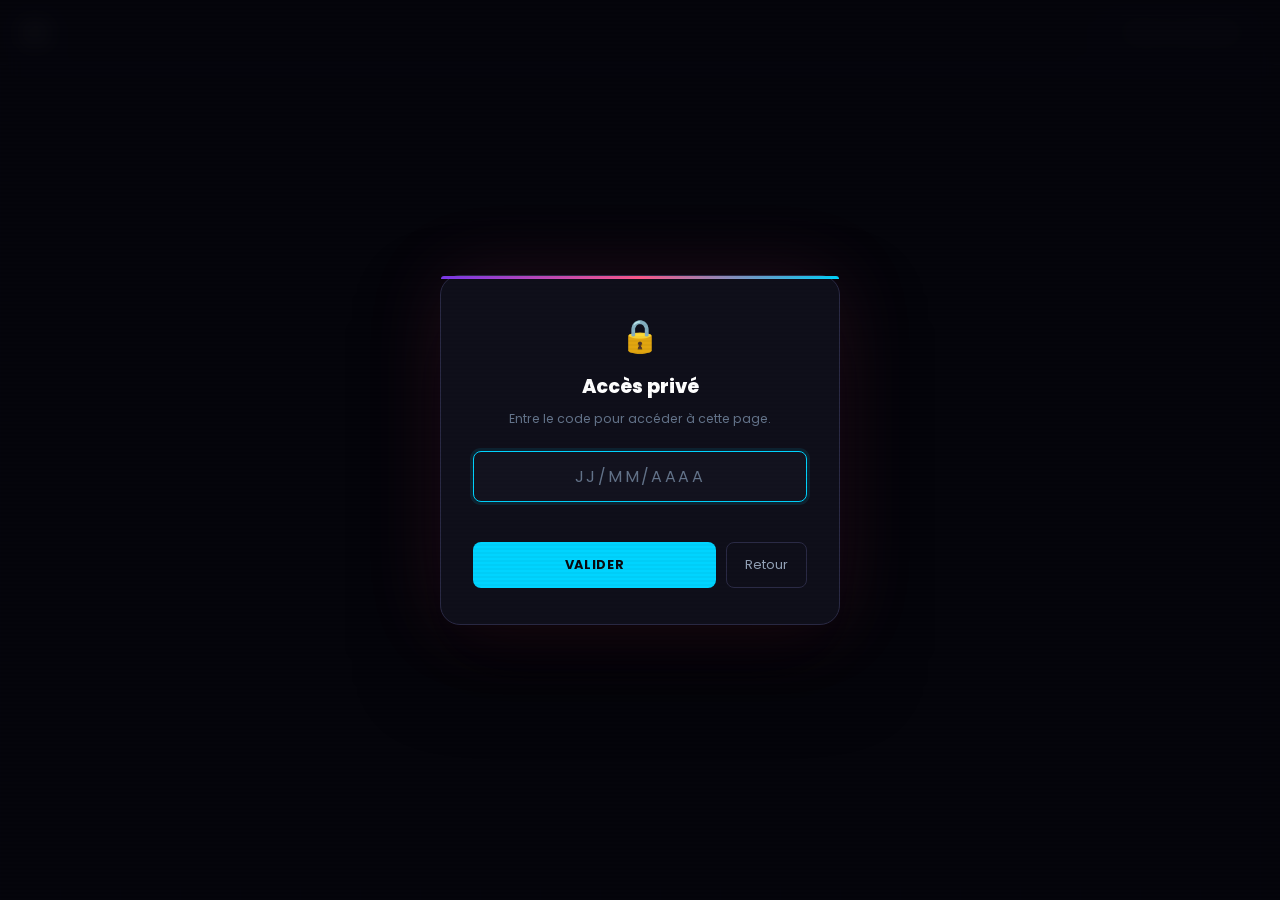
==== deums.html @ a8c6157b "Ajout d'une nouvelles fonctionnalités" ====
<!DOCTYPE html>
<html lang="fr">
<head>
  <meta charset="UTF-8">
  <meta name="viewport" content="width=device-width, initial-scale=1.0">
  <title>Deums – Levan Kaipajyan</title>
  <link rel="preconnect" href="https://fonts.googleapis.com">
  <link rel="preconnect" href="https://fonts.gstatic.com" crossorigin>
  <link href="https://fonts.googleapis.com/css2?family=Poppins:ital,wght@0,400;0,600;0,700;0,800;1,400&display=swap" rel="stylesheet">
  <link rel="stylesheet" href="assets/css/style.css">
  <link rel="stylesheet" href="assets/css/deums.css?v=3">
</head>
<body>

<header>
  <div class="header-inner">
    <a class="logo" href="index.html">LK<span>.</span></a>
    <div class="nav-right">
      <a class="btn-ghost" href="index.html" style="padding:8px 16px;font-size:0.72rem;">← Retour au portfolio</a>
    </div>
  </div>
</header>

<!-- ══ CODE D'ACCÈS ══ -->
<div class="deums-gate open" id="deumsGate">
  <div class="deums-gate-box" id="deumsGateBox">
    <div class="deums-gate-icon">🔒</div>
    <div class="deums-gate-title">Accès privé</div>
    <p class="deums-gate-sub">Entre le code pour accéder à cette page.</p>
    <input type="text" id="deumsCode" class="form-control deums-gate-input" placeholder="JJ/MM/AAAA" inputmode="numeric" autocomplete="off">
    <div class="deums-gate-error" id="deumsGateError"></div>
    <div class="deums-gate-actions">
      <button class="form-submit" onclick="submitDeumsCode()">Valider</button>
      <a class="deums-gate-cancel" href="index.html">Retour</a>
    </div>
  </div>
</div>

<!-- ══ CONTENU (caché tant que le code n'est pas bon) ══ -->
<main id="deumsApp" style="display:none;">
<div class="page active" id="page-deums">
<section>
  <div class="wrapper">
    <div class="section-header">
      <span class="section-num">❤️</span>
      <h2 class="section-title">Мое сокровище</h2>
      <span class="section-num">❤️</span>
      <div class="section-line"></div>
    </div>

    <div id="deumsForm">
      <p class="deums-intro">Coche chaque règle que tu acceptes bb coeur, puis signe à la fin pour accepter le contrat et devenir ma femme.</p>
      <p class="deums-sub"><strong>I. Les principes fondamentaux</strong> — Ces principes sont les bases de notre relation. Ils doivent être respectés par les deux personnes, quelles que soient les circonstances.</p>

      <!-- 1 -->
      <div class="deums-block">
        <div class="deums-block-title">1. La communication avant tout</div>
        <div class="deums-list">
          <label class="deums-rule"><input type="checkbox"><span class="deums-check">✓</span><span>Lors de chaque dispute, prendre le temps de discuter afin de comprendre le problème et de trouver une solution.</span></label>
          <label class="deums-rule"><input type="checkbox"><span class="deums-check">✓</span><span>Ne jamais laisser un problème s'installer ou s'accumuler. Il faut en parler plutôt que de se braquer ou de faire la tête.</span></label>
          <label class="deums-rule"><input type="checkbox"><span class="deums-check">✓</span><span>Essayer de comprendre les attentes et les besoins de l'autre, et faire des efforts pour y répondre en comprenant pourquoi cela est important pour lui.</span></label>
          <label class="deums-rule"><input type="checkbox"><span class="deums-check">✓</span><span>Ne jamais cacher un problème par peur de la réaction de l'autre.</span></label>
        </div>
      </div>

      <!-- 2 -->
      <div class="deums-block">
        <div class="deums-block-title">2. Le respect avant tout</div>
        <div class="deums-list">
          <label class="deums-rule"><input type="checkbox"><span class="deums-check">✓</span><span>Le respect doit rester une priorité, même lors des disputes.</span></label>
          <label class="deums-rule"><input type="checkbox"><span class="deums-check">✓</span><span>Ne jamais chercher à blesser, rabaisser ou humilier l'autre volontairement.</span></label>
          <label class="deums-rule"><input type="checkbox"><span class="deums-check">✓</span><span>Ne jamais minimiser les sentiments de son partenaire.</span></label>
          <label class="deums-rule"><input type="checkbox"><span class="deums-check">✓</span><span>Ne jamais se moquer de ses peurs, de ses insécurités.</span></label>
          <label class="deums-rule"><input type="checkbox"><span class="deums-check">✓</span><span>Ne jamais chercher volontairement à énerver l'autre.</span></label>
        </div>
      </div>

      <!-- 3 -->
      <div class="deums-block">
        <div class="deums-block-title">3. La fidélité et la confiance</div>
        <div class="deums-list">
          <label class="deums-rule"><input type="checkbox"><span class="deums-check">✓</span><span>La fidélité est la règle numéro un. Elle est indispensable et ne devrait même pas avoir besoin d'être rappelée.</span></label>
          <label class="deums-rule"><input type="checkbox"><span class="deums-check">✓</span><span>Aucune ambiguïté avec une personne extérieure au couple.</span></label>
          <label class="deums-rule"><input type="checkbox"><span class="deums-check">✓</span><span>Ne jamais laisser quelqu'un manquer de respect à son couple ou dénigrer son partenaire.</span></label>
          <label class="deums-rule"><input type="checkbox"><span class="deums-check">✓</span><span>Le mensonge est strictement interdit, même lorsqu'il concerne de petites choses. La confiance ne doit jamais être mise en jeu.</span></label>
          <label class="deums-rule"><input type="checkbox"><span class="deums-check">✓</span><span>Ne jamais cacher volontairement des choses importantes à l'autre.</span></label>
        </div>
      </div>

      <!-- 4 -->
      <div class="deums-block">
        <div class="deums-block-title">4. La solidarité du couple</div>
        <div class="deums-list">
          <label class="deums-rule"><input type="checkbox"><span class="deums-check">✓</span><span>Ne jamais dénigrer son partenaire devant les autres.</span></label>
          <label class="deums-rule"><input type="checkbox"><span class="deums-check">✓</span><span>Toujours parler positivement de l'autre auprès des personnes extérieures au couple.</span></label>
          <label class="deums-rule"><input type="checkbox"><span class="deums-check">✓</span><span>Ne jamais laisser les personnes extérieures s'immiscer dans nos disputes ou chercher à nous séparer.</span></label>
          <label class="deums-rule"><input type="checkbox"><span class="deums-check">✓</span><span>Nos problèmes de couple doivent rester privés.</span></label>
          <label class="deums-rule"><input type="checkbox"><span class="deums-check">✓</span><span>Ne jamais chercher à faire passer l'autre pour le méchant ou le responsable de tous les problèmes.</span></label>
          <label class="deums-rule"><input type="checkbox"><span class="deums-check">✓</span><span>Se soutenir mutuellement devant les gens, même lorsque nous ne sommes pas d'accord, devant les gens nous devons être d'accord sur tout.</span></label>
        </div>
      </div>

      <!-- 5 -->
      <div class="deums-block">
        <div class="deums-block-title">5. La remise en question</div>
        <div class="deums-list">
          <label class="deums-rule"><input type="checkbox"><span class="deums-check">✓</span><span>Chacun doit être capable de reconnaître ses torts et de s'excuser et être tout mignon lorsqu'il a fait une erreur.</span></label>
          <label class="deums-rule"><input type="checkbox"><span class="deums-check">✓</span><span>Ne jamais retourner une situation pour faire porter toute la responsabilité à l'autre.</span></label>
          <label class="deums-rule"><input type="checkbox"><span class="deums-check">✓</span><span>Ne pas chercher à gagner une dispute, mais à résoudre le problème.</span></label>
          <label class="deums-rule"><input type="checkbox"><span class="deums-check">✓</span><span>Faire tous les deux des efforts pour arranger les choses et retrouver une bonne entente.</span></label>
          <label class="deums-rule"><input type="checkbox"><span class="deums-check">✓</span><span>Ne jamais menacer de quitter l'autre sous le coup de la colère.</span></label>
          <label class="deums-rule"><input type="checkbox"><span class="deums-check">✓</span><span>Ne jamais laisser une dispute se terminer dans l'indifférence : toujours prendre le temps de faire la paix avant de dormir.</span></label>
        </div>
      </div>

      <!-- 6 -->
      <div class="deums-block">
        <div class="deums-block-title">6. La transparence</div>
        <div class="deums-list">
          <label class="deums-rule"><input type="checkbox"><span class="deums-check">✓</span><span>Si l'un souhaite connaître certains éléments du passé de l'autre, prendre le temps de lui raconter les choses honnêtement et avec les détails nécessaires pour le rassurer, dans le respect des limites de chacun.</span></label>
          <label class="deums-rule"><input type="checkbox"><span class="deums-check">✓</span><span>Ne jamais cacher un élément important qui pourrait avoir des conséquences sur notre relation.</span></label>
        </div>
      </div>

      <!-- 7 -->
      <div class="deums-block">
        <div class="deums-block-title">7. Le quotidien et les habitudes</div>
        <div class="deums-list">
          <label class="deums-rule"><input type="checkbox"><span class="deums-check">✓</span><span>Les tenues vestimentaires doivent respecter les limites et les attentes définies ensemble.</span></label>
          <label class="deums-rule"><input type="checkbox"><span class="deums-check">✓</span><span>Les sorties doivent être discutées et organisées dans le respect de chacun.</span></label>
          <label class="deums-rule"><input type="checkbox"><span class="deums-check">✓</span><span>Prévenir ou consulter l'autre avant de prendre certaines décisions susceptibles de l'énerver, de l'inquiéter ou de l'intéresser.</span></label>
          <label class="deums-rule"><input type="checkbox"><span class="deums-check">✓</span><span>Partager des photos et des vidéos des moments importants de sa journée pour garder une certaine proximité.</span></label>
          <label class="deums-rule"><input type="checkbox"><span class="deums-check">✓</span><span>La préparation des repas doit faire partie des responsabilités du quotidien ( priorité +++).</span></label>
          <label class="deums-rule"><input type="checkbox"><span class="deums-check">✓</span><span>Apprendre à cuisiner et faire l'effort de préparer de bons petits plats.</span></label>
        </div>
      </div>

      <!-- 8 -->
      <div class="deums-block">
        <div class="deums-block-title">8. La vie intime</div>
        <div class="deums-list">
          <label class="deums-rule"><input type="checkbox"><span class="deums-check">✓</span><span>Faire des efforts mutuels concernant notre vie sexuelle afin de l'améliorer.</span></label>
          <label class="deums-rule"><input type="checkbox"><span class="deums-check">✓</span><span>Être à l'écoute des envies, des besoins et des attentes de chacun.</span></label>
          <label class="deums-rule"><input type="checkbox"><span class="deums-check">✓</span><span>Ne jamais considérer les besoins de l'autre comme acquis ou secondaires.</span></label>
        </div>
      </div>

      <!-- 9 -->
      <div class="deums-block">
        <div class="deums-block-title">9. Les projets et la prise d'initiative</div>
        <div class="deums-list">
          <label class="deums-rule"><input type="checkbox"><span class="deums-check">✓</span><span>Faire davantage de choix et prendre plus d'initiatives dans la vie quotidienne.</span></label>
          <label class="deums-rule"><input type="checkbox"><span class="deums-check">✓</span><span>Se bouger davantage concernant les projets communs et personnels.</span></label>
          <label class="deums-rule"><input type="checkbox"><span class="deums-check">✓</span><span>Prendre des décisions concrètes, notamment pour l'aménagement du logement, l'achat de meubles et l'organisation de notre vie.</span></label>
          <label class="deums-rule"><input type="checkbox"><span class="deums-check">✓</span><span>Ne pas toujours attendre que l'autre prenne les décisions ou fasse les démarches.</span></label>
          <label class="deums-rule"><input type="checkbox"><span class="deums-check">✓</span><span>Montrer davantage d'implication dans la construction de notre avenir à deux.</span></label>
        </div>
      </div>

      <div class="deums-block">
        <div class="deums-block-title">Signature</div>
        <p class="deums-progress">Règles acceptées : <strong id="deumsCount">0 / 0</strong></p>
        <div class="deums-sign-label">Signe ici laaaa</div>
        <div class="deums-canvas-wrap">
          <canvas id="deumsCanvas"></canvas>
          <div class="deums-canvas-hint" id="deumsHint">✍️ Signe avant que je t'encule</div>
        </div>
        <div class="deums-sign-actions">
          <button class="form-submit" id="deumsSignBtn" onclick="signDeums()" disabled>Signer le contrat →</button>
          <button class="deums-clear deums-all" onclick="checkAllDeums()">✓ Tout cocher</button>
          <button class="deums-clear" onclick="clearDeumsSignature()">Effacer</button>
          <span class="deums-sign-status" id="deumsSignStatus"></span>
        </div>
      </div>
    </div>

    <div class="deums-success" id="deumsSuccess">
      <div class="deums-success-icon">💍</div>
      <p class="deums-success-text">Félicitations <span>Maud Caignard</span> vous avez accepté les conditions de couple de <span>Levan Kaipajyan</span> vous pouvez à présent être le сокровище de sa vie</p>
      <div class="deums-success-sign"><img id="deumsSuccessImg" alt="Signature"></div>
      <div class="deums-success-date" id="deumsSuccessDate"></div>
    </div>
  </div>
</section>
</div>
</main>
<script src="assets/jss/deums.js?v=3"></script>
</body>
</html>
---- assets/css/style.css ----
:root {
  --bg: #0a0a0f;
  --bg-card: #0f0f1a;
  --bg-card2: #13131f;
  --border: #1e1e30;
  --border-bright: #2a2a45;
  --accent: #00d4ff;
  --accent2: #7c3aed;
  --accent3: #10b981;
  --text: #e2e8f0;
  --text-dim: #64748b;
  --text-mid: #94a3b8;
  --white: #ffffff;
  --font-display: 'Poppins', sans-serif;
  --font-mono: 'Poppins', sans-serif;
  --transition: 0.25s cubic-bezier(0.4,0,0.2,1);
  --glow: 0 0 30px rgba(0,212,255,0.15);
  --glow-strong: 0 0 60px rgba(0,212,255,0.25);
}

*, *::before, *::after {
  margin: 0;
  padding: 0;
  box-sizing: border-box;
}

html {
  scroll-behavior: smooth;
}

body {
  background: var(--bg);
  color: var(--text);
  font-family: var(--font-mono);
  min-height: 100vh;
  overflow-x: hidden;
}

body::before {
  content: '';
  position: fixed;
  inset: 0;
  background: repeating-linear-gradient(0deg, transparent, transparent 2px, rgba(0,0,0,0.03) 2px, rgba(0,0,0,0.03) 4px);
  pointer-events: none;
  z-index: 9999;
}

body::after {
  content: '';
  position: fixed;
  inset: 0;
  background-image: linear-gradient(rgba(0,212,255,0.03) 1px, transparent 1px), linear-gradient(90deg, rgba(0,212,255,0.03) 1px, transparent 1px);
  background-size: 60px 60px;
  pointer-events: none;
  z-index: 0;
}

a {
  text-decoration: none;
  color: inherit;
}

li {
  list-style: none;
}

button {
  font-family: inherit;
  cursor: pointer;
  border: none;
  background: none;
}

.wrapper {
  position: relative;
  z-index: 1;
  max-width: 1280px;
  margin: 0 auto;
  padding: 0 24px;
}

/* ══ HEADER ══ */
header {
  position: fixed;
  top: 0;
  left: 0;
  right: 0;
  z-index: 100;
  background: rgba(10,10,15,0.88);
  backdrop-filter: blur(20px);
  border-bottom: 1px solid var(--border);
}

.header-inner {
  max-width: 1280px;
  margin: 0 auto;
  padding: 0 24px;
  height: 64px;
  display: flex;
  align-items: center;
  justify-content: space-between;
}

.logo {
  font-family: var(--font-display);
  font-weight: 800;
  font-size: 1.1rem;
  color: var(--white);
}

.logo span {
  color: var(--accent);
}

.nav-right {
  display: flex;
  align-items: center;
  gap: 8px;
}

.nav-links {
  display: flex;
  gap: 4px;
  align-items: center;
}

.nav-links button {
  font-family: var(--font-mono);
  font-size: 0.7rem;
  color: var(--text-dim);
  padding: 6px 12px;
  border-radius: 6px;
  border: 1px solid transparent;
  transition: var(--transition);
  letter-spacing: 0.05em;
  text-transform: uppercase;
}

.nav-links button:hover, .nav-links button.active {
  color: var(--accent);
  border-color: var(--border-bright);
  background: rgba(0,212,255,0.05);
}

.lang-switcher {
  display: flex;
  align-items: center;
  gap: 4px;
  margin-left: 16px;
  background: var(--bg-card);
  border: 1px solid var(--border);
  border-radius: 8px;
  padding: 3px;
}

.lang-btn {
  font-family: var(--font-mono);
  font-size: 0.68rem;
  font-weight: 700;
  padding: 4px 10px;
  border-radius: 5px;
  color: var(--text-dim);
  transition: var(--transition);
  letter-spacing: 0.05em;
  display: flex;
  align-items: center;
  gap: 5px;
}

.lang-btn.active {
  background: var(--accent);
  color: var(--bg);
}

.lang-btn:not(.active):hover {
  color: var(--text);
}

.menu-btn {
  display: none;
  flex-direction: column;
  gap: 5px;
  padding: 8px;
}

.menu-btn span {
  display: block;
  width: 22px;
  height: 2px;
  background: var(--text);
  border-radius: 2px;
  transition: var(--transition);
}

/* ══ SCROLL LINE ══ */
.scroll-line {
  position: fixed;
  top: 0;
  left: 0;
  height: 2px;
  background: linear-gradient(90deg, var(--accent2), var(--accent));
  z-index: 200;
  transition: width 0.1s linear;
}

/* ══ PAGES ══ */
.page {
  display: none;
  animation: fadeIn 0.4s ease forwards;
}

.page.active {
  display: block;
}

@keyframes fadeIn {
  from { opacity: 0; transform: translateY(12px); }
  to   { opacity: 1; transform: translateY(0); }
}

/* ══ HERO ══ */
#hero {
  min-height: 100vh;
  display: flex;
  align-items: center;
  padding-top: 64px;
  position: relative;
  overflow: hidden;
}

.hero-glow {
  position: absolute;
  width: 600px;
  height: 600px;
  border-radius: 50%;
  background: radial-gradient(circle, rgba(0,212,255,0.08) 0%, transparent 70%);
  top: 50%;
  left: 50%;
  transform: translate(-50%, -50%);
  pointer-events: none;
}

.hero-glow2 {
  position: absolute;
  width: 400px;
  height: 400px;
  border-radius: 50%;
  background: radial-gradient(circle, rgba(124,58,237,0.06) 0%, transparent 70%);
  top: 20%;
  right: 10%;
  pointer-events: none;
}

.hero-inner {
  display: grid;
  grid-template-columns: 1fr 1fr;
  gap: 64px;
  align-items: center;
  width: 100%;
}

.hero-label {
  font-size: 0.7rem;
  letter-spacing: 0.2em;
  color: var(--accent);
  text-transform: uppercase;
  margin-bottom: 16px;
  display: flex;
  align-items: center;
  gap: 8px;
}

.hero-label::before {
  content: '';
  width: 24px;
  height: 1px;
  background: var(--accent);
}

.hero-name {
  font-family: var(--font-display);
  font-size: clamp(2.5rem, 5vw, 4rem);
  font-weight: 800;
  line-height: 1.05;
  letter-spacing: -0.03em;
  color: var(--white);
  margin-bottom: 12px;
}

.hero-name .line2 { color: var(--accent); }

.hero-role {
  font-size: 0.85rem;
  color: var(--text-mid);
  margin-bottom: 24px;
  line-height: 1.8;
}

.hero-role strong { color: var(--text); }

.hero-desc {
  font-size: 0.78rem;
  color: var(--text-dim);
  line-height: 1.85;
  margin-bottom: 36px;
  max-width: 480px;
}

.hero-btns {
  display: flex;
  gap: 12px;
  flex-wrap: wrap;
}

.btn-primary {
  display: inline-flex;
  align-items: center;
  gap: 8px;
  background: var(--accent);
  color: var(--bg);
  font-family: var(--font-mono);
  font-size: 0.78rem;
  font-weight: 700;
  padding: 12px 24px;
  border-radius: 8px;
  transition: var(--transition);
  letter-spacing: 0.03em;
  cursor: pointer;
  border: none;
}

.btn-primary:hover {
  box-shadow: var(--glow-strong);
  transform: translateY(-2px);
}

.btn-ghost {
  display: inline-flex;
  align-items: center;
  gap: 8px;
  border: 1px solid var(--border-bright);
  color: var(--text-mid);
  font-family: var(--font-mono);
  font-size: 0.78rem;
  padding: 12px 24px;
  border-radius: 8px;
  transition: var(--transition);
  letter-spacing: 0.03em;
  cursor: pointer;
}

.btn-ghost:hover {
  border-color: var(--accent);
  color: var(--accent);
  background: rgba(0,212,255,0.05);
}

.hero-card {
  background: var(--bg-card);
  border: 1px solid var(--border);
  border-radius: 20px;
  padding: 32px;
  position: relative;
  overflow: hidden;
}

.hero-card::before {
  content: '';
  position: absolute;
  top: 0; left: 0; right: 0;
  height: 2px;
  background: linear-gradient(90deg, var(--accent2), var(--accent), var(--accent3));
}

.avatar-area {
  display: flex;
  align-items: center;
  gap: 20px;
  margin-bottom: 28px;
  padding-bottom: 28px;
  border-bottom: 1px solid var(--border);
}

.avatar {
  width: 120px;
  height: 120px;
  border-radius: 16px;
  object-fit: cover;
  flex-shrink: 0;
  box-shadow: var(--glow);
}

.avatar-info h3 {
  font-family: var(--font-display);
  font-weight: 700;
  font-size: 26px;
  color: var(--white);
  margin-bottom: 4px;
}

.avatar-info p {
  font-size: 14px;
  color: var(--accent);
  letter-spacing: 0.05em;
}

.hero-stats {
  display: flex;
  flex-direction: column;
  gap: 12px;
  margin-top: 16px;
}

.stat-item {
  background: var(--bg-card2);
  border: 1px solid var(--border);
  border-radius: 12px;
  padding: 16px;
  display: flex;
  align-items: center;
  gap: 14px;
  transition: var(--transition);
}

.stat-item:hover {
  border-color: var(--border-bright);
  background: rgba(0,212,255,0.03);
}

.stat-value {
  font-family: var(--font-display);
  font-size: 0.95rem;
  font-weight: 700;
  color: var(--white);
  line-height: 1;
}

.stat-label {
  font-size: 13px;
  color: var(--accent);
  letter-spacing: 0.05em;
}

/* ══ SECTIONS ══ */
section {
  padding: 100px 0;
  position: relative;
  z-index: 1;
}

.section-header {
  display: flex;
  align-items: center;
  gap: 16px;
  margin-bottom: 60px;
}

.section-num {
  font-size: 0.7rem;
  color: var(--accent);
  letter-spacing: 0.15em;
  font-weight: 700;
}

.section-title {
  font-family: var(--font-display);
  font-size: clamp(1.6rem, 3vw, 2.2rem);
  font-weight: 800;
  color: var(--white);
  letter-spacing: -0.02em;
}

.section-line {
  flex: 1;
  height: 1px;
  background: linear-gradient(90deg, var(--border-bright), transparent);
}

/* ══ ABOUT ══ */
.about-grid {
  display: grid;
  grid-template-columns: 1fr 1fr;
  gap: 48px;
  align-items: start;
}

.about-text {
  font-size: 14px;
  color: var(--text-mid);
  line-height: 1.9;
}

.about-text p { margin-bottom: 16px; }
.about-text strong { color: var(--accent); }

.info-grid {
  display: flex;
  flex-direction: column;
  gap: 16px;
}

.info-card {
  background: var(--bg-card);
  border: 1px solid var(--border);
  border-radius: 12px;
  padding: 20px;
  transition: var(--transition);
}

.info-card:hover {
  border-color: var(--border-bright);
  box-shadow: var(--glow);
}

.info-card-title {
  font-size: 16px;
  letter-spacing: 0.15em;
  text-transform: uppercase;
  color: var(--accent);
  margin-bottom: 12px;
  display: flex;
  align-items: center;
  gap: 6px;
}

.info-card-content {
  font-size: 14px;
  color: var(--text-mid);
  line-height: 1.7;
}

.interests-tags {
  display: flex;
  flex-wrap: wrap;
  gap: 8px;
  margin-top: 8px;
}

.tag {
  display: inline-flex;
  align-items: center;
  gap: 6px;
  font-size: 0.7rem;
  padding: 5px 12px;
  border-radius: 6px;
  border: 1px solid var(--border-bright);
  color: var(--text-mid);
  background: var(--bg-card2);
  transition: var(--transition);
}

.tag:hover {
  border-color: var(--accent);
  color: var(--accent);
  background: rgba(0,212,255,0.05);
}

/* ══ SKILLS ══ */
.skills-grid {
  display: grid;
  grid-template-columns: repeat(auto-fit, minmax(280px, 1fr));
  gap: 24px;
}

.skill-category {
  background: var(--bg-card);
  border: 1px solid var(--border);
  border-radius: 16px;
  padding: 28px;
  transition: var(--transition);
  position: relative;
  overflow: hidden;
}

.skill-category::after {
  content: '';
  position: absolute;
  bottom: 0; left: 0; right: 0;
  height: 1px;
  background: linear-gradient(90deg, transparent, var(--accent), transparent);
  opacity: 0;
  transition: var(--transition);
}

.skill-category:hover {
  border-color: var(--border-bright);
  box-shadow: var(--glow);
}

.skill-category:hover::after { opacity: 1; }

.skill-cat-icon {
  font-size: 1.4rem;
  margin-bottom: 12px;
}

.skill-cat-name {
  font-family: var(--font-display);
  font-size: 18px;
  font-weight: 700;
  color: var(--white);
  margin-bottom: 16px;
}

.skill-tags {
  display: flex;
  flex-wrap: wrap;
  gap: 6px;
}

.skill-tag {
  font-size: 12px;
  padding: 4px 10px;
  border-radius: 4px;
  background: var(--bg-card2);
  border: 1px solid var(--border);
  color: var(--text-dim);
  font-family: var(--font-mono);
  transition: var(--transition);
}

.skill-tag.highlight {
  border-color: rgba(0,212,255,0.3);
  color: var(--accent);
  background: rgba(0,212,255,0.05);
}

.skill-tag:hover {
  border-color: var(--accent);
  color: var(--accent);
}

.cert-row {
  display: flex;
  flex-wrap: wrap;
  gap: 8px;
  margin-top: 12px;
}

.cert-badge {
  display: inline-flex;
  align-items: center;
  gap: 5px;
  font-size: 0.68rem;
  padding: 5px 12px;
  border-radius: 6px;
  border: 1px solid rgba(16,185,129,0.3);
  color: var(--accent3);
  background: rgba(16,185,129,0.05);
}

/* ══ TIMELINE ══ */
.timeline-grid {
  display: grid;
  grid-template-columns: 1fr 1fr;
  gap: 48px;
}

.timeline-col-title {
  font-family: var(--font-display);
  font-size: 18px;
  font-weight: 700;
  color: var(--white);
  margin-bottom: 32px;
  display: flex;
  align-items: center;
  gap: 10px;
}

.timeline {
  position: relative;
  padding-left: 24px;
}

.timeline::before {
  content: '';
  position: absolute;
  left: 0; top: 8px; bottom: 0;
  width: 1px;
  background: linear-gradient(180deg, var(--accent), transparent);
}

.timeline-item {
  position: relative;
  margin-bottom: 32px;
}

.timeline-item::before {
  content: '';
  position: absolute;
  left: -28px; top: 8px;
  width: 8px; height: 8px;
  border-radius: 50%;
  background: var(--accent);
  box-shadow: 0 0 12px var(--accent);
}

.timeline-period {
  font-size: 10px;
  letter-spacing: 0.1em;
  color: var(--accent);
  margin-bottom: 6px;
  text-transform: uppercase;
}

.timeline-title {
  font-family: var(--font-display);
  font-size: 16px;
  font-weight: 700;
  color: var(--white);
  margin-bottom: 4px;
}

.timeline-sub {
  font-size: 12px;
  color: var(--accent2);
  margin-bottom: 8px;
}

.timeline-desc {
  font-size: 12px;
  color: var(--text-dim);
  line-height: 1.7;
}

.timeline-desc ul { padding-left: 12px; }
.timeline-desc li { list-style: "›  "; margin-bottom: 4px; }

/* ══ PROJECTS ══ */
.projects-grid {
  display: grid;
  grid-template-columns: repeat(auto-fit, minmax(320px, 1fr));
  gap: 24px;
}

.project-card {
  background: var(--bg-card);
  border: 1px solid var(--border);
  border-radius: 16px;
  padding: 28px;
  transition: var(--transition);
  position: relative;
  overflow: hidden;
  cursor: pointer;
}

.project-card::before {
  content: '';
  position: absolute;
  top: 0; left: 0; right: 0;
  height: 3px;
  background: linear-gradient(90deg, var(--accent2), var(--accent));
  transform: scaleX(0);
  transform-origin: left;
  transition: var(--transition);
}

.project-card:hover {
  border-color: var(--border-bright);
  transform: translateY(-4px);
  box-shadow: var(--glow);
}

.project-card:hover::before { transform: scaleX(1); }

.project-type {
  font-size: 0.65rem;
  letter-spacing: 0.15em;
  text-transform: uppercase;
  color: var(--accent);
  margin-bottom: 14px;
  display: flex;
  align-items: center;
  gap: 6px;
}

.project-type-dot {
  width: 6px; height: 6px;
  border-radius: 50%;
  background: var(--accent);
}

.project-name {
  font-family: var(--font-display);
  font-size: 1.05rem;
  font-weight: 700;
  color: var(--white);
  margin-bottom: 10px;
}

.project-desc {
  font-size: 0.75rem;
  color: var(--text-dim);
  line-height: 1.75;
  margin-bottom: 18px;
}

.project-stack {
  display: flex;
  flex-wrap: wrap;
  gap: 6px;
}

.project-cta {
  margin-top: 18px;
  font-size: 0.72rem;
  font-weight: 700;
  color: var(--accent);
  letter-spacing: 0.08em;
  text-transform: uppercase;
  opacity: 0;
  transform: translateX(-6px);
  transition: all 0.25s ease;
}

.project-card:hover .project-cta {
  opacity: 1;
  transform: translateX(0);
}

/* ══ CONTACT ══ */
.contact-grid {
  display: grid;
  grid-template-columns: 1fr 1fr;
  gap: 48px;
  align-items: start;
}

.contact-info-col {
  display: flex;
  flex-direction: column;
  gap: 14px;
}

.contact-item-card {
  display: flex;
  align-items: center;
  gap: 16px;
  background: var(--bg-card);
  border: 1px solid var(--border);
  border-radius: 12px;
  padding: 16px 20px;
  transition: var(--transition);
}

.contact-item-card:hover {
  border-color: var(--accent);
  box-shadow: var(--glow);
}

.contact-item-icon {
  width: 40px; height: 40px;
  border-radius: 10px;
  background: rgba(0,212,255,0.1);
  border: 1px solid rgba(0,212,255,0.2);
  display: flex;
  align-items: center;
  justify-content: center;
  font-size: 1rem;
  flex-shrink: 0;
}

.contact-item-label {
  font-size: 0.65rem;
  letter-spacing: 0.1em;
  text-transform: uppercase;
  color: var(--text-dim);
  margin-bottom: 3px;
}

.contact-item-value {
  font-size: 0.78rem;
  color: var(--text);
}

.contact-item-value a { color: var(--accent); }

.contact-form {
  background: var(--bg-card);
  border: 1px solid var(--border);
  border-radius: 16px;
  padding: 32px;
}

.form-group { margin-bottom: 18px; }

.form-label {
  display: block;
  font-size: 0.68rem;
  letter-spacing: 0.1em;
  text-transform: uppercase;
  color: var(--text-dim);
  margin-bottom: 8px;
}

.form-control {
  width: 100%;
  background: var(--bg-card2);
  border: 1px solid var(--border);
  border-radius: 8px;
  padding: 12px 16px;
  color: var(--text);
  font-family: var(--font-mono);
  font-size: 0.78rem;
  transition: var(--transition);
  outline: none;
  resize: none;
}

.form-control:focus {
  border-color: var(--accent);
  box-shadow: 0 0 0 3px rgba(0,212,255,0.1);
}

.form-control::placeholder { color: var(--text-dim); }

.form-submit {
  width: 100%;
  background: var(--accent);
  color: var(--bg);
  font-family: var(--font-mono);
  font-size: 0.8rem;
  font-weight: 700;
  padding: 13px;
  border-radius: 8px;
  cursor: pointer;
  transition: var(--transition);
  letter-spacing: 0.05em;
  text-transform: uppercase;
  border: none;
  margin-top: 4px;
}

.form-submit:hover {
  box-shadow: var(--glow-strong);
  transform: translateY(-2px);
}

/* ══ FOOTER ══ */
footer {
  border-top: 1px solid var(--border);
  padding: 32px 0;
  position: relative;
  z-index: 1;
}

.footer-inner {
  max-width: 1280px;
  margin: 0 auto;
  padding: 0 24px;
  display: flex;
  align-items: center;
  justify-content: space-between;
  flex-wrap: wrap;
  gap: 16px;
}

.footer-text { font-size: 12px; color: var(--text-dim); }
.footer-text span { color: var(--accent); }

/* ══ MOBILE NAV ══ */
.mobile-nav {
  display: none;
  position: fixed;
  top: 64px; left: 0; right: 0;
  background: rgba(10,10,15,0.97);
  border-bottom: 1px solid var(--border);
  padding: 20px 24px;
  flex-direction: column;
  gap: 4px;
  z-index: 99;
}

.mobile-nav.open { display: flex; }

.mobile-nav button {
  font-family: var(--font-mono);
  font-size: 0.82rem;
  color: var(--text-mid);
  padding: 12px 0;
  border-bottom: 1px solid var(--border);
  text-align: left;
  text-transform: uppercase;
  letter-spacing: 0.08em;
}

.mobile-nav button.active { color: var(--accent); }

/* ══ MODAL PROJET ══ */
.project-modal {
  display: none;
  position: fixed;
  inset: 0;
  z-index: 500;
  background: rgba(5, 5, 12, 0.85);
  backdrop-filter: blur(12px);
  -webkit-backdrop-filter: blur(12px);
  align-items: center;
  justify-content: center;
  padding: 24px;
}

.project-modal.open {
  display: flex;
  animation: modalBgIn 0.3s ease forwards;
}

@keyframes modalBgIn {
  from { opacity: 0; }
  to   { opacity: 1; }
}

.project-modal-inner {
  position: relative;
  background: var(--bg-card);
  border: 1px solid var(--border-bright);
  border-radius: 24px;
  width: 100%;
  max-width: 860px;
  max-height: 88vh;
  overflow-y: auto;
  box-shadow: 0 0 80px rgba(0,212,255,0.12), 0 40px 80px rgba(0,0,0,0.6);
  animation: modalPanelIn 0.35s cubic-bezier(0.22,1,0.36,1) forwards;
  scrollbar-width: thin;
  scrollbar-color: var(--border-bright) transparent;
}

.project-modal-inner::-webkit-scrollbar { width: 4px; }
.project-modal-inner::-webkit-scrollbar-track { background: transparent; }
.project-modal-inner::-webkit-scrollbar-thumb { background: var(--border-bright); border-radius: 4px; }

@keyframes modalPanelIn {
  from { opacity: 0; transform: translateY(28px) scale(0.97); }
  to   { opacity: 1; transform: translateY(0) scale(1); }
}

.project-modal-inner::before {
  content: '';
  position: absolute;
  top: 0; left: 0; right: 0;
  height: 3px;
  background: linear-gradient(90deg, var(--accent2), var(--accent), var(--accent3));
  border-radius: 24px 24px 0 0;
}

.modal-close {
  position: sticky;
  top: 20px;
  float: right;
  margin: 20px 20px 0 0;
  width: 36px;
  height: 36px;
  border-radius: 8px;
  background: var(--bg-card2);
  border: 1px solid var(--border-bright);
  color: var(--text-mid);
  font-size: 0.85rem;
  display: flex;
  align-items: center;
  justify-content: center;
  transition: var(--transition);
  cursor: pointer;
  z-index: 10;
}

.modal-close:hover {
  background: rgba(0,212,255,0.1);
  border-color: var(--accent);
  color: var(--accent);
}

.modal-header {
  padding: 40px 44px 28px;
  border-bottom: 1px solid var(--border);
  clear: both;
}

.modal-tag {
  font-size: 0.65rem;
  letter-spacing: 0.2em;
  text-transform: uppercase;
  color: var(--accent);
  margin-bottom: 12px;
  display: flex;
  align-items: center;
  gap: 8px;
}

.modal-tag::before {
  content: '';
  width: 6px; height: 6px;
  border-radius: 50%;
  background: var(--accent);
  box-shadow: 0 0 8px var(--accent);
}

.modal-title {
  font-family: var(--font-display);
  font-size: clamp(1.4rem, 3vw, 2rem);
  font-weight: 800;
  color: var(--white);
  letter-spacing: -0.02em;
  margin-bottom: 20px;
}

.modal-stack {
  display: flex;
  flex-wrap: wrap;
  gap: 8px;
}

.modal-body {
  padding: 36px 44px 44px;
}

.modal-section { margin-bottom: 36px; }

.modal-section-title {
  font-size: 0.68rem;
  letter-spacing: 0.18em;
  text-transform: uppercase;
  color: var(--accent);
  margin-bottom: 14px;
  padding-bottom: 8px;
  border-bottom: 1px solid var(--border);
}

.modal-text {
  font-size: 0.82rem;
  color: var(--text-mid);
  line-height: 1.9;
}

.modal-text strong { color: var(--accent); }
.modal-text p { margin-bottom: 12px; }

.modal-stats {
  display: grid;
  grid-template-columns: repeat(auto-fit, minmax(140px, 1fr));
  gap: 14px;
  margin-bottom: 36px;
}

.modal-stat {
  background: var(--bg-card2);
  border: 1px solid var(--border);
  border-radius: 12px;
  padding: 18px;
  text-align: center;
  transition: var(--transition);
}

.modal-stat:hover { border-color: rgba(0,212,255,0.3); }

.modal-stat-value {
  font-family: var(--font-display);
  font-size: 16px;
  font-weight: 800;
  color: var(--accent);
  margin-bottom: 4px;
}

.modal-stat-label {
  font-size: 12px;
  color: var(--text-dim);
  letter-spacing: 0.05em;
}

.modal-gallery {
  display: grid;
  gap: 12px;
  margin: 20px 0;
}

.modal-gallery.cols-1 { grid-template-columns: 1fr; }
.modal-gallery.cols-2 { grid-template-columns: 1fr 1fr; }
.modal-gallery.cols-3 { grid-template-columns: 1fr 1fr 1fr; }

.modal-gallery-compact .modal-gallery-img img {
  height: 140px;
}

.modal-gallery-img {
  width: 100%;
  border-radius: 10px;
  border: 1px solid var(--border);
  background: var(--bg-card2);
  transition: var(--transition);
  display: flex;
  align-items: center;
  justify-content: center;
  flex-direction: column;
  gap: 8px;
  min-height: 160px;
  overflow: hidden;
  position: relative;
}

.modal-gallery-img img {
  width: 100%;
  height: 200px;
  object-fit: cover;
  border-radius: 10px;
  cursor: zoom-in;
  transition: var(--transition);
  display: block;
}

.modal-gallery-img:hover {
  border-color: var(--accent);
}

.modal-gallery-img:hover img {
  transform: scale(1.03);
}

/* Indicateur zoom au survol */
.modal-gallery-img::after {
  content: '🔍';
  position: absolute;
  bottom: 8px;
  right: 10px;
  font-size: 0.85rem;
  opacity: 0;
  transition: var(--transition);
  pointer-events: none;
  background: rgba(0,0,0,0.6);
  border-radius: 6px;
  padding: 3px 6px;
}

.modal-gallery-img:hover::after {
  opacity: 1;
}

.modal-features {
  display: flex;
  flex-direction: column;
  gap: 10px;
}

.modal-feature {
  display: flex;
  align-items: flex-start;
  gap: 12px;
  font-size: 0.8rem;
  color: var(--text-mid);
  line-height: 1.6;
}

.modal-feature-dot {
  width: 6px; height: 6px;
  border-radius: 50%;
  background: var(--accent);
  margin-top: 6px;
  flex-shrink: 0;
  box-shadow: 0 0 6px var(--accent);
}

/* ══ LIGHTBOX ══ */
.lightbox {
  display: none;
  position: fixed;
  inset: 0;
  z-index: 1000;
  background: rgba(0, 0, 0, 0.93);
  backdrop-filter: blur(10px);
  -webkit-backdrop-filter: blur(10px);
  align-items: center;
  justify-content: center;
  cursor: zoom-out;
  padding: 24px;
}

.lightbox.open {
  display: flex;
  animation: modalBgIn 0.25s ease forwards;
}

.lightbox-img-wrap {
  display: flex;
  align-items: center;
  justify-content: center;
  max-width: 92vw;
  max-height: 90vh;
  cursor: default;
}

.lightbox-img-wrap img {
  max-width: 92vw;
  max-height: 88vh;
  width: auto;
  height: auto;
  object-fit: contain;
  border-radius: 12px;
  border: 1px solid var(--border-bright);
  box-shadow: 0 0 100px rgba(0,0,0,0.9), 0 0 40px rgba(0,212,255,0.08);
  animation: lbImgIn 0.3s cubic-bezier(0.22,1,0.36,1) forwards;
  cursor: default;
  display: block;
}

@keyframes lbImgIn {
  from { opacity: 0; transform: scale(0.92); }
  to   { opacity: 1; transform: scale(1); }
}

.lightbox-close {
  position: fixed;
  top: 20px;
  right: 20px;
  width: 44px;
  height: 44px;
  border-radius: 10px;
  background: rgba(15,15,26,0.95);
  border: 1px solid var(--border-bright);
  color: var(--text-mid);
  font-size: 1rem;
  display: flex;
  align-items: center;
  justify-content: center;
  cursor: pointer;
  transition: var(--transition);
  z-index: 1001;
  line-height: 1;
}

.lightbox-close:hover {
  border-color: var(--accent);
  color: var(--accent);
  background: rgba(0,212,255,0.1);
}

.lightbox-caption {
  position: fixed;
  bottom: 20px;
  left: 50%;
  transform: translateX(-50%);
  font-size: 0.72rem;
  color: var(--text-dim);
  letter-spacing: 0.08em;
  text-align: center;
  pointer-events: none;
  background: rgba(10,10,15,0.8);
  padding: 6px 16px;
  border-radius: 20px;
  border: 1px solid var(--border);
  white-space: nowrap;
}

/* ══ RESPONSIVE ══ */
@media (max-width: 1024px) {
  .hero-inner { grid-template-columns: 1fr; gap: 40px; }
  .timeline-grid { grid-template-columns: 1fr; }
}

@media (max-width: 768px) {
  .nav-links { display: none; }
  .menu-btn { display: flex; }
  .about-grid { grid-template-columns: 1fr; }
  .contact-grid { grid-template-columns: 1fr; }
  section { padding: 64px 0; }
  .modal-header { padding: 32px 24px 22px; }
  .modal-body { padding: 24px; }
  .modal-gallery.cols-2,
  .modal-gallery.cols-3 { grid-template-columns: 1fr; }
  .lightbox-caption { display: none; }
}

@media (max-width: 480px) {
  .projects-grid { grid-template-columns: 1fr; }
  .skills-grid { grid-template-columns: 1fr; }
  .project-modal { padding: 12px; }
  .lightbox { padding: 12px; }
}
---- assets/css/deums.css ----
/* ══ DEUMS – tag + code gate + contrat ══ */
.tag-deums {
  cursor: pointer;
  border-color: rgba(255, 90, 140, 0.4);
  color: #ff7aa8;
  background: rgba(255, 90, 140, 0.06);
  font-family: inherit;
}
.tag-deums:hover {
  border-color: #ff5a8c;
  color: #ff5a8c;
  background: rgba(255, 90, 140, 0.12);
  box-shadow: 0 0 20px rgba(255, 90, 140, 0.2);
}

/* Code gate */
.deums-gate {
  display: none;
  position: fixed;
  inset: 0;
  z-index: 600;
  background: rgba(5, 5, 12, 0.88);
  backdrop-filter: blur(12px);
  -webkit-backdrop-filter: blur(12px);
  align-items: center;
  justify-content: center;
  padding: 24px;
}
.deums-gate.open { display: flex; animation: modalBgIn 0.3s ease forwards; }

.deums-gate-box {
  position: relative;
  width: 100%;
  max-width: 400px;
  background: var(--bg-card);
  border: 1px solid var(--border-bright);
  border-radius: 20px;
  padding: 36px 32px;
  text-align: center;
  box-shadow: 0 0 80px rgba(255, 90, 140, 0.12), 0 40px 80px rgba(0, 0, 0, 0.6);
}
.deums-gate-box::before {
  content: '';
  position: absolute;
  top: 0; left: 0; right: 0;
  height: 3px;
  background: linear-gradient(90deg, var(--accent2), #ff5a8c, var(--accent));
  border-radius: 20px 20px 0 0;
}
.deums-gate-icon { font-size: 2rem; margin-bottom: 12px; }
.deums-gate-title {
  font-family: var(--font-display);
  font-size: 1.2rem;
  font-weight: 800;
  color: var(--white);
  margin-bottom: 8px;
}
.deums-gate-sub { font-size: 0.78rem; color: var(--text-dim); margin-bottom: 22px; line-height: 1.6; }
.deums-gate-input {
  text-align: center;
  letter-spacing: 0.15em;
  font-size: 1rem;
  margin-bottom: 12px;
}
.deums-gate-error {
  min-height: 20px;
  font-size: 0.75rem;
  color: #f44336;
  margin-bottom: 8px;
}
.deums-gate-actions { display: flex; gap: 10px; }
.deums-gate-actions .form-submit { margin-top: 0; }
.deums-gate-cancel {
  flex: 0 0 auto;
  padding: 13px 18px;
  border: 1px solid var(--border-bright);
  border-radius: 8px;
  color: var(--text-mid);
  font-size: 0.8rem;
  transition: var(--transition);
}
.deums-gate-cancel:hover { border-color: var(--accent); color: var(--accent); }
.deums-shake { animation: deumsShake 0.4s ease; }
@keyframes deumsShake {
  0%, 100% { transform: translateX(0); }
  20%, 60% { transform: translateX(-8px); }
  40%, 80% { transform: translateX(8px); }
}

/* Page contrat */
.deums-intro {
  font-size: 0.85rem;
  color: var(--text-mid);
  line-height: 1.8;
  margin-bottom: 20px;
  max-width: none;
}
.deums-sub {
  font-size: 0.78rem;
  color: var(--text-dim);
  line-height: 1.7;
  margin-bottom: 32px;
}
.deums-sub strong { color: var(--accent); }
.deums-block {
  background: var(--bg-card);
  border: 1px solid var(--border);
  border-radius: 16px;
  padding: 28px;
  margin-bottom: 28px;
  position: relative;
  overflow: hidden;
}
.deums-block::before {
  content: '';
  position: absolute;
  top: 0; left: 0; right: 0;
  height: 2px;
  background: linear-gradient(90deg, var(--accent2), #ff5a8c, var(--accent));
}
.deums-block-title {
  font-family: var(--font-display);
  font-size: 1.05rem;
  font-weight: 700;
  color: var(--white);
  margin-bottom: 18px;
}
.deums-list { display: flex; flex-direction: column; gap: 10px; }

.deums-rule {
  display: flex;
  align-items: flex-start;
  gap: 14px;
  padding: 12px 14px;
  background: var(--bg-card2);
  border: 1px solid var(--border);
  border-radius: 10px;
  cursor: pointer;
  transition: var(--transition);
  font-size: 0.82rem;
  color: var(--text-mid);
  line-height: 1.6;
}
.deums-rule:hover { border-color: var(--border-bright); }
.deums-rule input { position: absolute; opacity: 0; pointer-events: none; }
.deums-check {
  flex-shrink: 0;
  width: 20px; height: 20px;
  margin-top: 1px;
  border-radius: 6px;
  border: 1px solid var(--border-bright);
  display: flex;
  align-items: center;
  justify-content: center;
  font-size: 0.7rem;
  color: transparent;
  transition: var(--transition);
}
.deums-rule input:checked + .deums-check {
  background: #ff5a8c;
  border-color: #ff5a8c;
  color: var(--white);
}
.deums-rule:has(input:checked) {
  border-color: rgba(255, 90, 140, 0.4);
  color: var(--text);
  background: rgba(255, 90, 140, 0.05);
}
.deums-rule input:focus-visible + .deums-check { box-shadow: 0 0 0 3px rgba(255, 90, 140, 0.25); }

.deums-progress { font-size: 0.75rem; color: var(--text-dim); margin-bottom: 14px; }
.deums-progress strong { color: #ff7aa8; }

/* Signature */
.deums-sign-label {
  font-size: 0.68rem;
  letter-spacing: 0.1em;
  text-transform: uppercase;
  color: var(--text-dim);
  margin-bottom: 8px;
}
.deums-canvas-wrap {
  position: relative;
  background: var(--bg-card2);
  border: 1px dashed var(--border-bright);
  border-radius: 12px;
  overflow: hidden;
}
#deumsCanvas {
  display: block;
  width: 100%;
  height: 180px;
  touch-action: none;
  cursor: crosshair;
}
.deums-canvas-hint {
  position: absolute;
  inset: 0;
  display: flex;
  align-items: center;
  justify-content: center;
  font-size: 0.8rem;
  color: var(--text-dim);
  pointer-events: none;
  opacity: 0.6;
}
.deums-sign-actions { display: flex; gap: 10px; margin-top: 14px; align-items: center; flex-wrap: wrap; }
.deums-sign-actions .form-submit { width: auto; padding: 13px 28px; margin-top: 0; }
.deums-sign-actions .form-submit:disabled {
  opacity: 0.35;
  cursor: not-allowed;
  box-shadow: none;
  transform: none;
}
.deums-clear {
  padding: 13px 18px;
  border: 1px solid var(--border-bright);
  border-radius: 8px;
  color: var(--text-mid);
  font-size: 0.78rem;
  transition: var(--transition);
  border-color: rgba(255, 90, 140, 0.4); color: #ff7aa8; }

.deums-clear:hover { border-color: #ff5a8c; color: #ff5a8c; background: rgba(255, 90, 140, 0.08); }
.deums-all { border-color: rgba(0, 128, 0, 0.4); color: #008000; }
.deums-all:hover { border-color: #90EE90; color: #90EE90; background: rgba(255, 90, 140, 0.08); }
.deums-sign-status { font-size: 0.74rem; color: var(--text-dim); }

/* Félicitations */
.deums-success {
  display: none;
  text-align: center;
  background: var(--bg-card);
  border: 1px solid rgba(255, 90, 140, 0.35);
  border-radius: 20px;
  padding: 56px 32px;
  box-shadow: 0 0 80px rgba(255, 90, 140, 0.12);
  animation: modalPanelIn 0.6s cubic-bezier(0.22, 1, 0.36, 1) forwards;
}
.deums-success.show { display: block; }
.deums-success-icon { font-size: 3.2rem; margin-bottom: 18px; }
.deums-success-text {
  font-family: var(--font-display);
  font-size: clamp(1.1rem, 2.6vw, 1.6rem);
  font-weight: 800;
  color: var(--white);
  line-height: 1.5;
  max-width: 640px;
  margin: 0 auto 28px;
}
.deums-success-text span { color: #ff7aa8; }
.deums-success-sign {
  max-width: 280px;
  margin: 0 auto 8px;
  background: var(--bg-card2);
  border: 1px solid var(--border);
  border-radius: 12px;
  padding: 10px;
}
.deums-success-sign img { width: 100%; display: block; }
.deums-success-date { font-size: 0.72rem; color: var(--text-dim); }

/* Confettis + ballons */
.deums-confetti {
  position: fixed;
  inset: 0;
  width: 100%;
  height: 100%;
  pointer-events: none;
  z-index: 900;
}
.deums-balloon {
  position: fixed;
  bottom: -90px;
  font-size: 2.6rem;
  pointer-events: none;
  z-index: 899;
  animation: deumsBalloon linear forwards;
}
@keyframes deumsBalloon {
  0%   { transform: translate(0, 0) rotate(-6deg); }
  50%  { transform: translate(18px, -60vh) rotate(6deg); }
  100% { transform: translate(-12px, -125vh) rotate(-4deg); }
}

@media (max-width: 480px) {
  .deums-block { padding: 20px; }
  .deums-gate-box { padding: 28px 22px; }
}
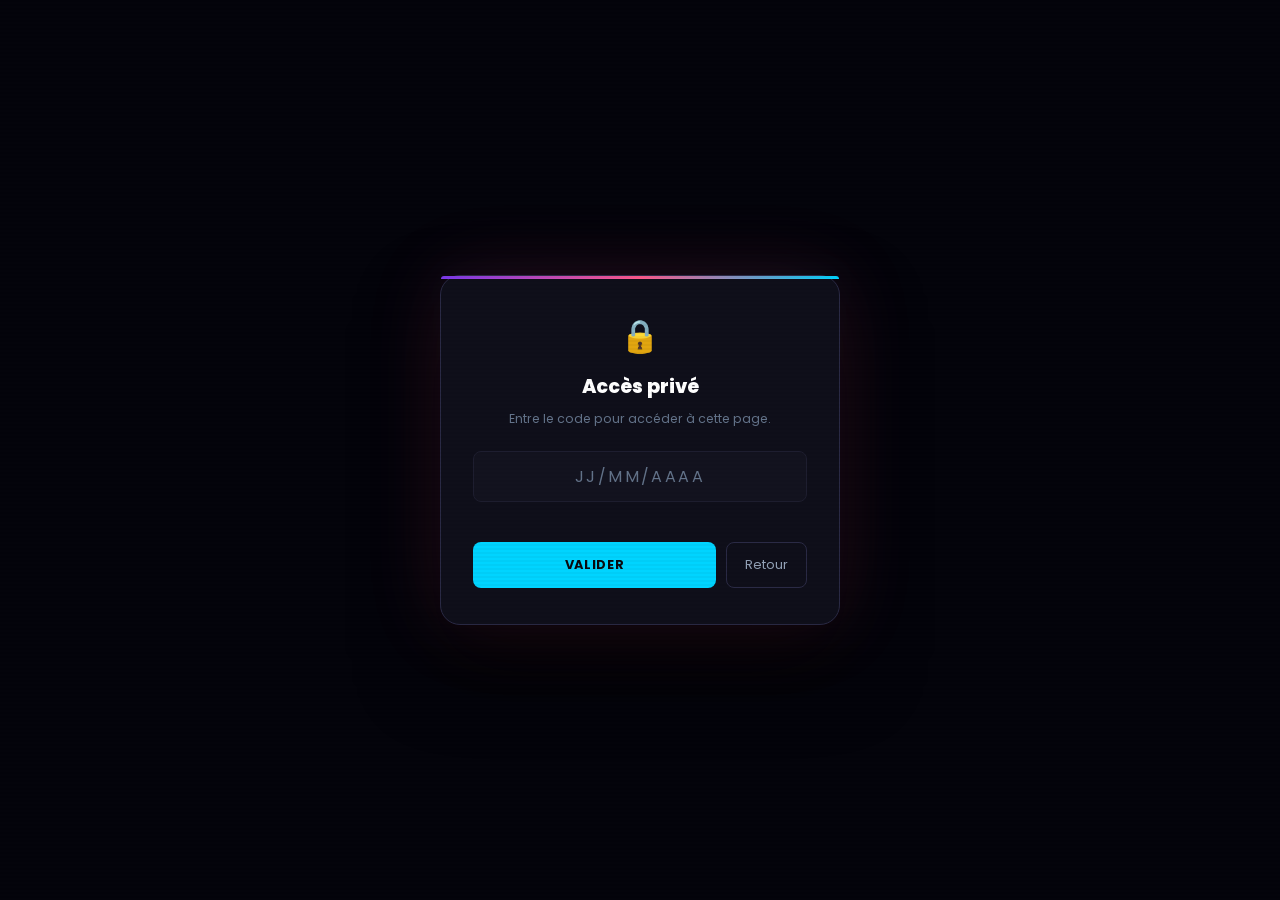
==== commit 3565e260: "Merge branch 'main' of https://github.com/LevanKaipajyan/LevanKaipajyan.github.io" ====
--- a/deums.html
+++ b/deums.html
@@ -1,3 +1,4 @@
+<<<<<<< HEAD
 <!DOCTYPE html>
 <html lang="fr">
 <head>
@@ -186,4 +187,194 @@
 </main>
 <script src="assets/jss/deums.js?v=3"></script>
 </body>
+=======
+<!DOCTYPE html>
+<html lang="fr">
+<head>
+  <meta charset="UTF-8">
+  <meta name="viewport" content="width=device-width, initial-scale=1.0">
+  <title>Deums – Levan Kaipajyan</title>
+  <link rel="preconnect" href="https://fonts.googleapis.com">
+  <link rel="preconnect" href="https://fonts.gstatic.com" crossorigin>
+  <link href="https://fonts.googleapis.com/css2?family=Poppins:ital,wght@0,400;0,600;0,700;0,800;1,400&display=swap" rel="stylesheet">
+  <link rel="stylesheet" href="assets/css/style.css">
+  <link rel="stylesheet" href="assets/css/deums.css?v=3">
+</head>
+<body>
+
+<header>
+  <div class="header-inner">
+    <a class="logo" href="index.html">LK<span>.</span></a>
+    <div class="nav-right">
+      <a class="btn-ghost" href="index.html" style="padding:8px 16px;font-size:0.72rem;">← Retour au portfolio</a>
+    </div>
+  </div>
+</header>
+
+<!-- ══ CODE D'ACCÈS ══ -->
+<div class="deums-gate open" id="deumsGate">
+  <div class="deums-gate-box" id="deumsGateBox">
+    <div class="deums-gate-icon">🔒</div>
+    <div class="deums-gate-title">Accès privé</div>
+    <p class="deums-gate-sub">Entre le code pour accéder à cette page.</p>
+    <input type="text" id="deumsCode" class="form-control deums-gate-input" placeholder="JJ/MM/AAAA" inputmode="numeric" autocomplete="off">
+    <div class="deums-gate-error" id="deumsGateError"></div>
+    <div class="deums-gate-actions">
+      <button class="form-submit" onclick="submitDeumsCode()">Valider</button>
+      <a class="deums-gate-cancel" href="index.html">Retour</a>
+    </div>
+  </div>
+</div>
+
+<!-- ══ CONTENU (caché tant que le code n'est pas bon) ══ -->
+<main id="deumsApp" style="display:none;">
+<div class="page active" id="page-deums">
+<section>
+  <div class="wrapper">
+    <div class="section-header">
+      <span class="section-num">❤️</span>
+      <h2 class="section-title">Мое сокровище</h2>
+      <span class="section-num">❤️</span>
+      <div class="section-line"></div>
+    </div>
+
+    <div id="deumsForm">
+      <p class="deums-intro">Coche chaque règle que tu acceptes bb coeur, puis signe à la fin pour accepter le contrat et devenir ma femme.</p>
+      <p class="deums-sub"><strong>I. Les principes fondamentaux</strong> — Ces principes sont les bases de notre relation. Ils doivent être respectés par les deux personnes, quelles que soient les circonstances.</p>
+
+      <!-- 1 -->
+      <div class="deums-block">
+        <div class="deums-block-title">1. La communication avant tout</div>
+        <div class="deums-list">
+          <label class="deums-rule"><input type="checkbox"><span class="deums-check">✓</span><span>Lors de chaque dispute, prendre le temps de discuter afin de comprendre le problème et de trouver une solution.</span></label>
+          <label class="deums-rule"><input type="checkbox"><span class="deums-check">✓</span><span>Ne jamais laisser un problème s'installer ou s'accumuler. Il faut en parler plutôt que de se braquer ou de faire la tête.</span></label>
+          <label class="deums-rule"><input type="checkbox"><span class="deums-check">✓</span><span>Essayer de comprendre les attentes et les besoins de l'autre, et faire des efforts pour y répondre en comprenant pourquoi cela est important pour lui.</span></label>
+          <label class="deums-rule"><input type="checkbox"><span class="deums-check">✓</span><span>Ne jamais cacher un problème par peur de la réaction de l'autre.</span></label>
+        </div>
+      </div>
+
+      <!-- 2 -->
+      <div class="deums-block">
+        <div class="deums-block-title">2. Le respect avant tout</div>
+        <div class="deums-list">
+          <label class="deums-rule"><input type="checkbox"><span class="deums-check">✓</span><span>Le respect doit rester une priorité, même lors des disputes.</span></label>
+          <label class="deums-rule"><input type="checkbox"><span class="deums-check">✓</span><span>Ne jamais chercher à blesser, rabaisser ou humilier l'autre volontairement.</span></label>
+          <label class="deums-rule"><input type="checkbox"><span class="deums-check">✓</span><span>Ne jamais minimiser les sentiments de son partenaire.</span></label>
+          <label class="deums-rule"><input type="checkbox"><span class="deums-check">✓</span><span>Ne jamais se moquer de ses peurs, de ses insécurités.</span></label>
+          <label class="deums-rule"><input type="checkbox"><span class="deums-check">✓</span><span>Ne jamais chercher volontairement à énerver l'autre.</span></label>
+        </div>
+      </div>
+
+      <!-- 3 -->
+      <div class="deums-block">
+        <div class="deums-block-title">3. La fidélité et la confiance</div>
+        <div class="deums-list">
+          <label class="deums-rule"><input type="checkbox"><span class="deums-check">✓</span><span>La fidélité est la règle numéro un. Elle est indispensable et ne devrait même pas avoir besoin d'être rappelée.</span></label>
+          <label class="deums-rule"><input type="checkbox"><span class="deums-check">✓</span><span>Aucune ambiguïté avec une personne extérieure au couple.</span></label>
+          <label class="deums-rule"><input type="checkbox"><span class="deums-check">✓</span><span>Ne jamais laisser quelqu'un manquer de respect à son couple ou dénigrer son partenaire.</span></label>
+          <label class="deums-rule"><input type="checkbox"><span class="deums-check">✓</span><span>Le mensonge est strictement interdit, même lorsqu'il concerne de petites choses. La confiance ne doit jamais être mise en jeu.</span></label>
+          <label class="deums-rule"><input type="checkbox"><span class="deums-check">✓</span><span>Ne jamais cacher volontairement des choses importantes à l'autre.</span></label>
+        </div>
+      </div>
+
+      <!-- 4 -->
+      <div class="deums-block">
+        <div class="deums-block-title">4. La solidarité du couple</div>
+        <div class="deums-list">
+          <label class="deums-rule"><input type="checkbox"><span class="deums-check">✓</span><span>Ne jamais dénigrer son partenaire devant les autres.</span></label>
+          <label class="deums-rule"><input type="checkbox"><span class="deums-check">✓</span><span>Toujours parler positivement de l'autre auprès des personnes extérieures au couple.</span></label>
+          <label class="deums-rule"><input type="checkbox"><span class="deums-check">✓</span><span>Ne jamais laisser les personnes extérieures s'immiscer dans nos disputes ou chercher à nous séparer.</span></label>
+          <label class="deums-rule"><input type="checkbox"><span class="deums-check">✓</span><span>Nos problèmes de couple doivent rester privés.</span></label>
+          <label class="deums-rule"><input type="checkbox"><span class="deums-check">✓</span><span>Ne jamais chercher à faire passer l'autre pour le méchant ou le responsable de tous les problèmes.</span></label>
+          <label class="deums-rule"><input type="checkbox"><span class="deums-check">✓</span><span>Se soutenir mutuellement devant les gens, même lorsque nous ne sommes pas d'accord, devant les gens nous devons être d'accord sur tout.</span></label>
+        </div>
+      </div>
+
+      <!-- 5 -->
+      <div class="deums-block">
+        <div class="deums-block-title">5. La remise en question</div>
+        <div class="deums-list">
+          <label class="deums-rule"><input type="checkbox"><span class="deums-check">✓</span><span>Chacun doit être capable de reconnaître ses torts et de s'excuser et être tout mignon lorsqu'il a fait une erreur.</span></label>
+          <label class="deums-rule"><input type="checkbox"><span class="deums-check">✓</span><span>Ne jamais retourner une situation pour faire porter toute la responsabilité à l'autre.</span></label>
+          <label class="deums-rule"><input type="checkbox"><span class="deums-check">✓</span><span>Ne pas chercher à gagner une dispute, mais à résoudre le problème.</span></label>
+          <label class="deums-rule"><input type="checkbox"><span class="deums-check">✓</span><span>Faire tous les deux des efforts pour arranger les choses et retrouver une bonne entente.</span></label>
+          <label class="deums-rule"><input type="checkbox"><span class="deums-check">✓</span><span>Ne jamais menacer de quitter l'autre sous le coup de la colère.</span></label>
+          <label class="deums-rule"><input type="checkbox"><span class="deums-check">✓</span><span>Ne jamais laisser une dispute se terminer dans l'indifférence : toujours prendre le temps de faire la paix avant de dormir.</span></label>
+        </div>
+      </div>
+
+      <!-- 6 -->
+      <div class="deums-block">
+        <div class="deums-block-title">6. La transparence</div>
+        <div class="deums-list">
+          <label class="deums-rule"><input type="checkbox"><span class="deums-check">✓</span><span>Si l'un souhaite connaître certains éléments du passé de l'autre, prendre le temps de lui raconter les choses honnêtement et avec les détails nécessaires pour le rassurer, dans le respect des limites de chacun.</span></label>
+          <label class="deums-rule"><input type="checkbox"><span class="deums-check">✓</span><span>Ne jamais cacher un élément important qui pourrait avoir des conséquences sur notre relation.</span></label>
+        </div>
+      </div>
+
+      <!-- 7 -->
+      <div class="deums-block">
+        <div class="deums-block-title">7. Le quotidien et les habitudes</div>
+        <div class="deums-list">
+          <label class="deums-rule"><input type="checkbox"><span class="deums-check">✓</span><span>Les tenues vestimentaires doivent respecter les limites et les attentes définies ensemble.</span></label>
+          <label class="deums-rule"><input type="checkbox"><span class="deums-check">✓</span><span>Les sorties doivent être discutées et organisées dans le respect de chacun.</span></label>
+          <label class="deums-rule"><input type="checkbox"><span class="deums-check">✓</span><span>Prévenir ou consulter l'autre avant de prendre certaines décisions susceptibles de l'énerver, de l'inquiéter ou de l'intéresser.</span></label>
+          <label class="deums-rule"><input type="checkbox"><span class="deums-check">✓</span><span>Partager des photos et des vidéos des moments importants de sa journée pour garder une certaine proximité.</span></label>
+          <label class="deums-rule"><input type="checkbox"><span class="deums-check">✓</span><span>La préparation des repas doit faire partie des responsabilités du quotidien ( priorité +++).</span></label>
+          <label class="deums-rule"><input type="checkbox"><span class="deums-check">✓</span><span>Apprendre à cuisiner et faire l'effort de préparer de bons petits plats.</span></label>
+        </div>
+      </div>
+
+      <!-- 8 -->
+      <div class="deums-block">
+        <div class="deums-block-title">8. La vie intime</div>
+        <div class="deums-list">
+          <label class="deums-rule"><input type="checkbox"><span class="deums-check">✓</span><span>Faire des efforts mutuels concernant notre vie sexuelle afin de l'améliorer.</span></label>
+          <label class="deums-rule"><input type="checkbox"><span class="deums-check">✓</span><span>Être à l'écoute des envies, des besoins et des attentes de chacun.</span></label>
+          <label class="deums-rule"><input type="checkbox"><span class="deums-check">✓</span><span>Ne jamais considérer les besoins de l'autre comme acquis ou secondaires.</span></label>
+        </div>
+      </div>
+
+      <!-- 9 -->
+      <div class="deums-block">
+        <div class="deums-block-title">9. Les projets et la prise d'initiative</div>
+        <div class="deums-list">
+          <label class="deums-rule"><input type="checkbox"><span class="deums-check">✓</span><span>Faire davantage de choix et prendre plus d'initiatives dans la vie quotidienne.</span></label>
+          <label class="deums-rule"><input type="checkbox"><span class="deums-check">✓</span><span>Se bouger davantage concernant les projets communs et personnels.</span></label>
+          <label class="deums-rule"><input type="checkbox"><span class="deums-check">✓</span><span>Prendre des décisions concrètes, notamment pour l'aménagement du logement, l'achat de meubles et l'organisation de notre vie.</span></label>
+          <label class="deums-rule"><input type="checkbox"><span class="deums-check">✓</span><span>Ne pas toujours attendre que l'autre prenne les décisions ou fasse les démarches.</span></label>
+          <label class="deums-rule"><input type="checkbox"><span class="deums-check">✓</span><span>Montrer davantage d'implication dans la construction de notre avenir à deux.</span></label>
+        </div>
+      </div>
+
+      <div class="deums-block">
+        <div class="deums-block-title">Signature</div>
+        <p class="deums-progress">Règles acceptées : <strong id="deumsCount">0 / 0</strong></p>
+        <div class="deums-sign-label">Signe ici laaaa</div>
+        <div class="deums-canvas-wrap">
+          <canvas id="deumsCanvas"></canvas>
+          <div class="deums-canvas-hint" id="deumsHint">✍️ Signe avant que je t'encule</div>
+        </div>
+        <div class="deums-sign-actions">
+          <button class="form-submit" id="deumsSignBtn" onclick="signDeums()" disabled>Signer le contrat →</button>
+          <button class="deums-clear deums-all" onclick="checkAllDeums()">✓ Tout cocher</button>
+          <button class="deums-clear" onclick="clearDeumsSignature()">Effacer</button>
+          <span class="deums-sign-status" id="deumsSignStatus"></span>
+        </div>
+      </div>
+    </div>
+
+    <div class="deums-success" id="deumsSuccess">
+      <div class="deums-success-icon">💍</div>
+      <p class="deums-success-text">Félicitations <span>Maud Caignard</span> vous avez accepté les conditions de couple de <span>Levan Kaipajyan</span> vous pouvez à présent être le сокровище de sa vie</p>
+      <div class="deums-success-sign"><img id="deumsSuccessImg" alt="Signature"></div>
+      <div class="deums-success-date" id="deumsSuccessDate"></div>
+    </div>
+  </div>
+</section>
+</div>
+</main>
+<script src="assets/jss/deums.js?v=3"></script>
+</body>
+>>>>>>> 19413641a13b8d28b3d28ec92266bdb1a4eb2738
 </html>
--- a/assets/css/style.css
+++ b/assets/css/style.css
@@ -1372,17 +1372,4 @@
   .skills-grid { grid-template-columns: 1fr; }
   .project-modal { padding: 12px; }
   .lightbox { padding: 12px; }
-}
-
-
-
-
-
-
-
-
-
-
-
-
-
+}
--- a/assets/css/deums.css
+++ b/assets/css/deums.css
@@ -1,3 +1,4 @@
+<<<<<<< HEAD
 /* ══ DEUMS – tag + code gate + contrat ══ */
 .tag-deums {
   cursor: pointer;
@@ -286,4 +287,294 @@
 @media (max-width: 480px) {
   .deums-block { padding: 20px; }
   .deums-gate-box { padding: 28px 22px; }
+=======
+/* ══ DEUMS – tag + code gate + contrat ══ */
+.tag-deums {
+  cursor: pointer;
+  border-color: rgba(255, 90, 140, 0.4);
+  color: #ff7aa8;
+  background: rgba(255, 90, 140, 0.06);
+  font-family: inherit;
+}
+.tag-deums:hover {
+  border-color: #ff5a8c;
+  color: #ff5a8c;
+  background: rgba(255, 90, 140, 0.12);
+  box-shadow: 0 0 20px rgba(255, 90, 140, 0.2);
+}
+
+/* Code gate */
+.deums-gate {
+  display: none;
+  position: fixed;
+  inset: 0;
+  z-index: 600;
+  background: rgba(5, 5, 12, 0.88);
+  backdrop-filter: blur(12px);
+  -webkit-backdrop-filter: blur(12px);
+  align-items: center;
+  justify-content: center;
+  padding: 24px;
+}
+.deums-gate.open { display: flex; animation: modalBgIn 0.3s ease forwards; }
+
+.deums-gate-box {
+  position: relative;
+  width: 100%;
+  max-width: 400px;
+  background: var(--bg-card);
+  border: 1px solid var(--border-bright);
+  border-radius: 20px;
+  padding: 36px 32px;
+  text-align: center;
+  box-shadow: 0 0 80px rgba(255, 90, 140, 0.12), 0 40px 80px rgba(0, 0, 0, 0.6);
+}
+.deums-gate-box::before {
+  content: '';
+  position: absolute;
+  top: 0; left: 0; right: 0;
+  height: 3px;
+  background: linear-gradient(90deg, var(--accent2), #ff5a8c, var(--accent));
+  border-radius: 20px 20px 0 0;
+}
+.deums-gate-icon { font-size: 2rem; margin-bottom: 12px; }
+.deums-gate-title {
+  font-family: var(--font-display);
+  font-size: 1.2rem;
+  font-weight: 800;
+  color: var(--white);
+  margin-bottom: 8px;
+}
+.deums-gate-sub { font-size: 0.78rem; color: var(--text-dim); margin-bottom: 22px; line-height: 1.6; }
+.deums-gate-input {
+  text-align: center;
+  letter-spacing: 0.15em;
+  font-size: 1rem;
+  margin-bottom: 12px;
+}
+.deums-gate-error {
+  min-height: 20px;
+  font-size: 0.75rem;
+  color: #f44336;
+  margin-bottom: 8px;
+}
+.deums-gate-actions { display: flex; gap: 10px; }
+.deums-gate-actions .form-submit { margin-top: 0; }
+.deums-gate-cancel {
+  flex: 0 0 auto;
+  padding: 13px 18px;
+  border: 1px solid var(--border-bright);
+  border-radius: 8px;
+  color: var(--text-mid);
+  font-size: 0.8rem;
+  transition: var(--transition);
+}
+.deums-gate-cancel:hover { border-color: var(--accent); color: var(--accent); }
+.deums-shake { animation: deumsShake 0.4s ease; }
+@keyframes deumsShake {
+  0%, 100% { transform: translateX(0); }
+  20%, 60% { transform: translateX(-8px); }
+  40%, 80% { transform: translateX(8px); }
+}
+
+/* Page contrat */
+.deums-intro {
+  font-size: 0.85rem;
+  color: var(--text-mid);
+  line-height: 1.8;
+  margin-bottom: 20px;
+  max-width: none;
+}
+.deums-sub {
+  font-size: 0.78rem;
+  color: var(--text-dim);
+  line-height: 1.7;
+  margin-bottom: 32px;
+}
+.deums-sub strong { color: var(--accent); }
+.deums-block {
+  background: var(--bg-card);
+  border: 1px solid var(--border);
+  border-radius: 16px;
+  padding: 28px;
+  margin-bottom: 28px;
+  position: relative;
+  overflow: hidden;
+}
+.deums-block::before {
+  content: '';
+  position: absolute;
+  top: 0; left: 0; right: 0;
+  height: 2px;
+  background: linear-gradient(90deg, var(--accent2), #ff5a8c, var(--accent));
+}
+.deums-block-title {
+  font-family: var(--font-display);
+  font-size: 1.05rem;
+  font-weight: 700;
+  color: var(--white);
+  margin-bottom: 18px;
+}
+.deums-list { display: flex; flex-direction: column; gap: 10px; }
+
+.deums-rule {
+  display: flex;
+  align-items: flex-start;
+  gap: 14px;
+  padding: 12px 14px;
+  background: var(--bg-card2);
+  border: 1px solid var(--border);
+  border-radius: 10px;
+  cursor: pointer;
+  transition: var(--transition);
+  font-size: 0.82rem;
+  color: var(--text-mid);
+  line-height: 1.6;
+}
+.deums-rule:hover { border-color: var(--border-bright); }
+.deums-rule input { position: absolute; opacity: 0; pointer-events: none; }
+.deums-check {
+  flex-shrink: 0;
+  width: 20px; height: 20px;
+  margin-top: 1px;
+  border-radius: 6px;
+  border: 1px solid var(--border-bright);
+  display: flex;
+  align-items: center;
+  justify-content: center;
+  font-size: 0.7rem;
+  color: transparent;
+  transition: var(--transition);
+}
+.deums-rule input:checked + .deums-check {
+  background: #ff5a8c;
+  border-color: #ff5a8c;
+  color: var(--white);
+}
+.deums-rule:has(input:checked) {
+  border-color: rgba(255, 90, 140, 0.4);
+  color: var(--text);
+  background: rgba(255, 90, 140, 0.05);
+}
+.deums-rule input:focus-visible + .deums-check { box-shadow: 0 0 0 3px rgba(255, 90, 140, 0.25); }
+
+.deums-progress { font-size: 0.75rem; color: var(--text-dim); margin-bottom: 14px; }
+.deums-progress strong { color: #ff7aa8; }
+
+/* Signature */
+.deums-sign-label {
+  font-size: 0.68rem;
+  letter-spacing: 0.1em;
+  text-transform: uppercase;
+  color: var(--text-dim);
+  margin-bottom: 8px;
+}
+.deums-canvas-wrap {
+  position: relative;
+  background: var(--bg-card2);
+  border: 1px dashed var(--border-bright);
+  border-radius: 12px;
+  overflow: hidden;
+}
+#deumsCanvas {
+  display: block;
+  width: 100%;
+  height: 180px;
+  touch-action: none;
+  cursor: crosshair;
+}
+.deums-canvas-hint {
+  position: absolute;
+  inset: 0;
+  display: flex;
+  align-items: center;
+  justify-content: center;
+  font-size: 0.8rem;
+  color: var(--text-dim);
+  pointer-events: none;
+  opacity: 0.6;
+}
+.deums-sign-actions { display: flex; gap: 10px; margin-top: 14px; align-items: center; flex-wrap: wrap; }
+.deums-sign-actions .form-submit { width: auto; padding: 13px 28px; margin-top: 0; }
+.deums-sign-actions .form-submit:disabled {
+  opacity: 0.35;
+  cursor: not-allowed;
+  box-shadow: none;
+  transform: none;
+}
+.deums-clear {
+  padding: 13px 18px;
+  border: 1px solid var(--border-bright);
+  border-radius: 8px;
+  color: var(--text-mid);
+  font-size: 0.78rem;
+  transition: var(--transition);
+  border-color: rgba(255, 90, 140, 0.4); color: #ff7aa8; }
+
+.deums-clear:hover { border-color: #ff5a8c; color: #ff5a8c; background: rgba(255, 90, 140, 0.08); }
+.deums-all { border-color: rgba(0, 128, 0, 0.4); color: #008000; }
+.deums-all:hover { border-color: #90EE90; color: #90EE90; background: rgba(255, 90, 140, 0.08); }
+.deums-sign-status { font-size: 0.74rem; color: var(--text-dim); }
+
+/* Félicitations */
+.deums-success {
+  display: none;
+  text-align: center;
+  background: var(--bg-card);
+  border: 1px solid rgba(255, 90, 140, 0.35);
+  border-radius: 20px;
+  padding: 56px 32px;
+  box-shadow: 0 0 80px rgba(255, 90, 140, 0.12);
+  animation: modalPanelIn 0.6s cubic-bezier(0.22, 1, 0.36, 1) forwards;
+}
+.deums-success.show { display: block; }
+.deums-success-icon { font-size: 3.2rem; margin-bottom: 18px; }
+.deums-success-text {
+  font-family: var(--font-display);
+  font-size: clamp(1.1rem, 2.6vw, 1.6rem);
+  font-weight: 800;
+  color: var(--white);
+  line-height: 1.5;
+  max-width: 640px;
+  margin: 0 auto 28px;
+}
+.deums-success-text span { color: #ff7aa8; }
+.deums-success-sign {
+  max-width: 280px;
+  margin: 0 auto 8px;
+  background: var(--bg-card2);
+  border: 1px solid var(--border);
+  border-radius: 12px;
+  padding: 10px;
+}
+.deums-success-sign img { width: 100%; display: block; }
+.deums-success-date { font-size: 0.72rem; color: var(--text-dim); }
+
+/* Confettis + ballons */
+.deums-confetti {
+  position: fixed;
+  inset: 0;
+  width: 100%;
+  height: 100%;
+  pointer-events: none;
+  z-index: 900;
+}
+.deums-balloon {
+  position: fixed;
+  bottom: -90px;
+  font-size: 2.6rem;
+  pointer-events: none;
+  z-index: 899;
+  animation: deumsBalloon linear forwards;
+}
+@keyframes deumsBalloon {
+  0%   { transform: translate(0, 0) rotate(-6deg); }
+  50%  { transform: translate(18px, -60vh) rotate(6deg); }
+  100% { transform: translate(-12px, -125vh) rotate(-4deg); }
+}
+
+@media (max-width: 480px) {
+  .deums-block { padding: 20px; }
+  .deums-gate-box { padding: 28px 22px; }
+>>>>>>> 19413641a13b8d28b3d28ec92266bdb1a4eb2738
 }
--- a/assets/css/style.css
+++ b/assets/css/style.css
@@ -1372,17 +1372,4 @@
   .skills-grid { grid-template-columns: 1fr; }
   .project-modal { padding: 12px; }
   .lightbox { padding: 12px; }
-}
-
-
-
-
-
-
-
-
-
-
-
-
-
+}
--- a/assets/css/deums.css
+++ b/assets/css/deums.css
@@ -1,3 +1,4 @@
+<<<<<<< HEAD
 /* ══ DEUMS – tag + code gate + contrat ══ */
 .tag-deums {
   cursor: pointer;
@@ -286,4 +287,294 @@
 @media (max-width: 480px) {
   .deums-block { padding: 20px; }
   .deums-gate-box { padding: 28px 22px; }
+=======
+/* ══ DEUMS – tag + code gate + contrat ══ */
+.tag-deums {
+  cursor: pointer;
+  border-color: rgba(255, 90, 140, 0.4);
+  color: #ff7aa8;
+  background: rgba(255, 90, 140, 0.06);
+  font-family: inherit;
+}
+.tag-deums:hover {
+  border-color: #ff5a8c;
+  color: #ff5a8c;
+  background: rgba(255, 90, 140, 0.12);
+  box-shadow: 0 0 20px rgba(255, 90, 140, 0.2);
+}
+
+/* Code gate */
+.deums-gate {
+  display: none;
+  position: fixed;
+  inset: 0;
+  z-index: 600;
+  background: rgba(5, 5, 12, 0.88);
+  backdrop-filter: blur(12px);
+  -webkit-backdrop-filter: blur(12px);
+  align-items: center;
+  justify-content: center;
+  padding: 24px;
+}
+.deums-gate.open { display: flex; animation: modalBgIn 0.3s ease forwards; }
+
+.deums-gate-box {
+  position: relative;
+  width: 100%;
+  max-width: 400px;
+  background: var(--bg-card);
+  border: 1px solid var(--border-bright);
+  border-radius: 20px;
+  padding: 36px 32px;
+  text-align: center;
+  box-shadow: 0 0 80px rgba(255, 90, 140, 0.12), 0 40px 80px rgba(0, 0, 0, 0.6);
+}
+.deums-gate-box::before {
+  content: '';
+  position: absolute;
+  top: 0; left: 0; right: 0;
+  height: 3px;
+  background: linear-gradient(90deg, var(--accent2), #ff5a8c, var(--accent));
+  border-radius: 20px 20px 0 0;
+}
+.deums-gate-icon { font-size: 2rem; margin-bottom: 12px; }
+.deums-gate-title {
+  font-family: var(--font-display);
+  font-size: 1.2rem;
+  font-weight: 800;
+  color: var(--white);
+  margin-bottom: 8px;
+}
+.deums-gate-sub { font-size: 0.78rem; color: var(--text-dim); margin-bottom: 22px; line-height: 1.6; }
+.deums-gate-input {
+  text-align: center;
+  letter-spacing: 0.15em;
+  font-size: 1rem;
+  margin-bottom: 12px;
+}
+.deums-gate-error {
+  min-height: 20px;
+  font-size: 0.75rem;
+  color: #f44336;
+  margin-bottom: 8px;
+}
+.deums-gate-actions { display: flex; gap: 10px; }
+.deums-gate-actions .form-submit { margin-top: 0; }
+.deums-gate-cancel {
+  flex: 0 0 auto;
+  padding: 13px 18px;
+  border: 1px solid var(--border-bright);
+  border-radius: 8px;
+  color: var(--text-mid);
+  font-size: 0.8rem;
+  transition: var(--transition);
+}
+.deums-gate-cancel:hover { border-color: var(--accent); color: var(--accent); }
+.deums-shake { animation: deumsShake 0.4s ease; }
+@keyframes deumsShake {
+  0%, 100% { transform: translateX(0); }
+  20%, 60% { transform: translateX(-8px); }
+  40%, 80% { transform: translateX(8px); }
+}
+
+/* Page contrat */
+.deums-intro {
+  font-size: 0.85rem;
+  color: var(--text-mid);
+  line-height: 1.8;
+  margin-bottom: 20px;
+  max-width: none;
+}
+.deums-sub {
+  font-size: 0.78rem;
+  color: var(--text-dim);
+  line-height: 1.7;
+  margin-bottom: 32px;
+}
+.deums-sub strong { color: var(--accent); }
+.deums-block {
+  background: var(--bg-card);
+  border: 1px solid var(--border);
+  border-radius: 16px;
+  padding: 28px;
+  margin-bottom: 28px;
+  position: relative;
+  overflow: hidden;
+}
+.deums-block::before {
+  content: '';
+  position: absolute;
+  top: 0; left: 0; right: 0;
+  height: 2px;
+  background: linear-gradient(90deg, var(--accent2), #ff5a8c, var(--accent));
+}
+.deums-block-title {
+  font-family: var(--font-display);
+  font-size: 1.05rem;
+  font-weight: 700;
+  color: var(--white);
+  margin-bottom: 18px;
+}
+.deums-list { display: flex; flex-direction: column; gap: 10px; }
+
+.deums-rule {
+  display: flex;
+  align-items: flex-start;
+  gap: 14px;
+  padding: 12px 14px;
+  background: var(--bg-card2);
+  border: 1px solid var(--border);
+  border-radius: 10px;
+  cursor: pointer;
+  transition: var(--transition);
+  font-size: 0.82rem;
+  color: var(--text-mid);
+  line-height: 1.6;
+}
+.deums-rule:hover { border-color: var(--border-bright); }
+.deums-rule input { position: absolute; opacity: 0; pointer-events: none; }
+.deums-check {
+  flex-shrink: 0;
+  width: 20px; height: 20px;
+  margin-top: 1px;
+  border-radius: 6px;
+  border: 1px solid var(--border-bright);
+  display: flex;
+  align-items: center;
+  justify-content: center;
+  font-size: 0.7rem;
+  color: transparent;
+  transition: var(--transition);
+}
+.deums-rule input:checked + .deums-check {
+  background: #ff5a8c;
+  border-color: #ff5a8c;
+  color: var(--white);
+}
+.deums-rule:has(input:checked) {
+  border-color: rgba(255, 90, 140, 0.4);
+  color: var(--text);
+  background: rgba(255, 90, 140, 0.05);
+}
+.deums-rule input:focus-visible + .deums-check { box-shadow: 0 0 0 3px rgba(255, 90, 140, 0.25); }
+
+.deums-progress { font-size: 0.75rem; color: var(--text-dim); margin-bottom: 14px; }
+.deums-progress strong { color: #ff7aa8; }
+
+/* Signature */
+.deums-sign-label {
+  font-size: 0.68rem;
+  letter-spacing: 0.1em;
+  text-transform: uppercase;
+  color: var(--text-dim);
+  margin-bottom: 8px;
+}
+.deums-canvas-wrap {
+  position: relative;
+  background: var(--bg-card2);
+  border: 1px dashed var(--border-bright);
+  border-radius: 12px;
+  overflow: hidden;
+}
+#deumsCanvas {
+  display: block;
+  width: 100%;
+  height: 180px;
+  touch-action: none;
+  cursor: crosshair;
+}
+.deums-canvas-hint {
+  position: absolute;
+  inset: 0;
+  display: flex;
+  align-items: center;
+  justify-content: center;
+  font-size: 0.8rem;
+  color: var(--text-dim);
+  pointer-events: none;
+  opacity: 0.6;
+}
+.deums-sign-actions { display: flex; gap: 10px; margin-top: 14px; align-items: center; flex-wrap: wrap; }
+.deums-sign-actions .form-submit { width: auto; padding: 13px 28px; margin-top: 0; }
+.deums-sign-actions .form-submit:disabled {
+  opacity: 0.35;
+  cursor: not-allowed;
+  box-shadow: none;
+  transform: none;
+}
+.deums-clear {
+  padding: 13px 18px;
+  border: 1px solid var(--border-bright);
+  border-radius: 8px;
+  color: var(--text-mid);
+  font-size: 0.78rem;
+  transition: var(--transition);
+  border-color: rgba(255, 90, 140, 0.4); color: #ff7aa8; }
+
+.deums-clear:hover { border-color: #ff5a8c; color: #ff5a8c; background: rgba(255, 90, 140, 0.08); }
+.deums-all { border-color: rgba(0, 128, 0, 0.4); color: #008000; }
+.deums-all:hover { border-color: #90EE90; color: #90EE90; background: rgba(255, 90, 140, 0.08); }
+.deums-sign-status { font-size: 0.74rem; color: var(--text-dim); }
+
+/* Félicitations */
+.deums-success {
+  display: none;
+  text-align: center;
+  background: var(--bg-card);
+  border: 1px solid rgba(255, 90, 140, 0.35);
+  border-radius: 20px;
+  padding: 56px 32px;
+  box-shadow: 0 0 80px rgba(255, 90, 140, 0.12);
+  animation: modalPanelIn 0.6s cubic-bezier(0.22, 1, 0.36, 1) forwards;
+}
+.deums-success.show { display: block; }
+.deums-success-icon { font-size: 3.2rem; margin-bottom: 18px; }
+.deums-success-text {
+  font-family: var(--font-display);
+  font-size: clamp(1.1rem, 2.6vw, 1.6rem);
+  font-weight: 800;
+  color: var(--white);
+  line-height: 1.5;
+  max-width: 640px;
+  margin: 0 auto 28px;
+}
+.deums-success-text span { color: #ff7aa8; }
+.deums-success-sign {
+  max-width: 280px;
+  margin: 0 auto 8px;
+  background: var(--bg-card2);
+  border: 1px solid var(--border);
+  border-radius: 12px;
+  padding: 10px;
+}
+.deums-success-sign img { width: 100%; display: block; }
+.deums-success-date { font-size: 0.72rem; color: var(--text-dim); }
+
+/* Confettis + ballons */
+.deums-confetti {
+  position: fixed;
+  inset: 0;
+  width: 100%;
+  height: 100%;
+  pointer-events: none;
+  z-index: 900;
+}
+.deums-balloon {
+  position: fixed;
+  bottom: -90px;
+  font-size: 2.6rem;
+  pointer-events: none;
+  z-index: 899;
+  animation: deumsBalloon linear forwards;
+}
+@keyframes deumsBalloon {
+  0%   { transform: translate(0, 0) rotate(-6deg); }
+  50%  { transform: translate(18px, -60vh) rotate(6deg); }
+  100% { transform: translate(-12px, -125vh) rotate(-4deg); }
+}
+
+@media (max-width: 480px) {
+  .deums-block { padding: 20px; }
+  .deums-gate-box { padding: 28px 22px; }
+>>>>>>> 19413641a13b8d28b3d28ec92266bdb1a4eb2738
 }
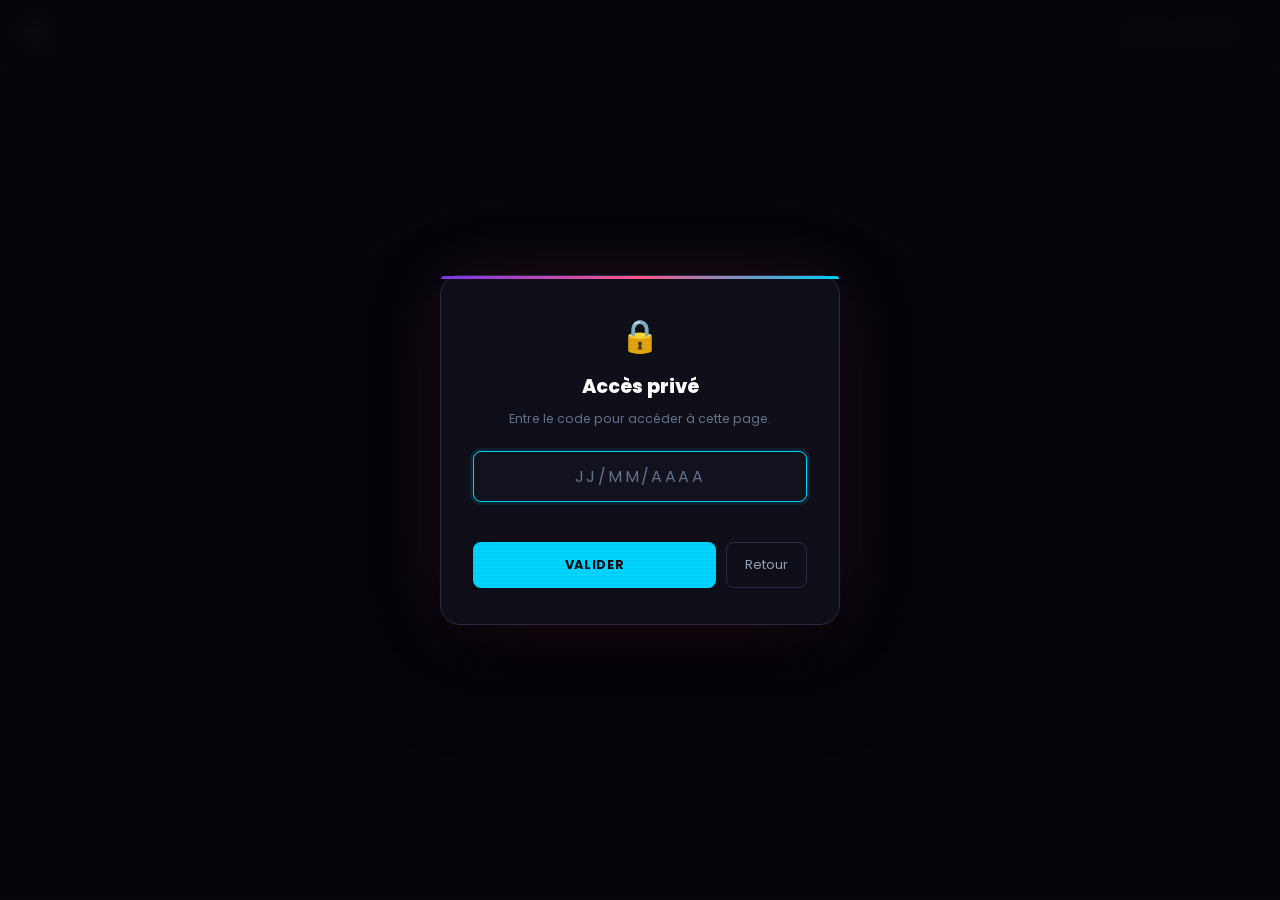
==== commit 8dc26642: "Ajustement des répétitions dans les fichier" ====
--- a/deums.html
+++ b/deums.html
@@ -1,193 +1,3 @@
-<<<<<<< HEAD
-<!DOCTYPE html>
-<html lang="fr">
-<head>
-  <meta charset="UTF-8">
-  <meta name="viewport" content="width=device-width, initial-scale=1.0">
-  <title>Deums – Levan Kaipajyan</title>
-  <link rel="preconnect" href="https://fonts.googleapis.com">
-  <link rel="preconnect" href="https://fonts.gstatic.com" crossorigin>
-  <link href="https://fonts.googleapis.com/css2?family=Poppins:ital,wght@0,400;0,600;0,700;0,800;1,400&display=swap" rel="stylesheet">
-  <link rel="stylesheet" href="assets/css/style.css">
-  <link rel="stylesheet" href="assets/css/deums.css?v=3">
-</head>
-<body>
-
-<header>
-  <div class="header-inner">
-    <a class="logo" href="index.html">LK<span>.</span></a>
-    <div class="nav-right">
-      <a class="btn-ghost" href="index.html" style="padding:8px 16px;font-size:0.72rem;">← Retour au portfolio</a>
-    </div>
-  </div>
-</header>
-
-<!-- ══ CODE D'ACCÈS ══ -->
-<div class="deums-gate open" id="deumsGate">
-  <div class="deums-gate-box" id="deumsGateBox">
-    <div class="deums-gate-icon">🔒</div>
-    <div class="deums-gate-title">Accès privé</div>
-    <p class="deums-gate-sub">Entre le code pour accéder à cette page.</p>
-    <input type="text" id="deumsCode" class="form-control deums-gate-input" placeholder="JJ/MM/AAAA" inputmode="numeric" autocomplete="off">
-    <div class="deums-gate-error" id="deumsGateError"></div>
-    <div class="deums-gate-actions">
-      <button class="form-submit" onclick="submitDeumsCode()">Valider</button>
-      <a class="deums-gate-cancel" href="index.html">Retour</a>
-    </div>
-  </div>
-</div>
-
-<!-- ══ CONTENU (caché tant que le code n'est pas bon) ══ -->
-<main id="deumsApp" style="display:none;">
-<div class="page active" id="page-deums">
-<section>
-  <div class="wrapper">
-    <div class="section-header">
-      <span class="section-num">❤️</span>
-      <h2 class="section-title">Мое сокровище</h2>
-      <span class="section-num">❤️</span>
-      <div class="section-line"></div>
-    </div>
-
-    <div id="deumsForm">
-      <p class="deums-intro">Coche chaque règle que tu acceptes bb coeur, puis signe à la fin pour accepter le contrat et devenir ma femme.</p>
-      <p class="deums-sub"><strong>I. Les principes fondamentaux</strong> — Ces principes sont les bases de notre relation. Ils doivent être respectés par les deux personnes, quelles que soient les circonstances.</p>
-
-      <!-- 1 -->
-      <div class="deums-block">
-        <div class="deums-block-title">1. La communication avant tout</div>
-        <div class="deums-list">
-          <label class="deums-rule"><input type="checkbox"><span class="deums-check">✓</span><span>Lors de chaque dispute, prendre le temps de discuter afin de comprendre le problème et de trouver une solution.</span></label>
-          <label class="deums-rule"><input type="checkbox"><span class="deums-check">✓</span><span>Ne jamais laisser un problème s'installer ou s'accumuler. Il faut en parler plutôt que de se braquer ou de faire la tête.</span></label>
-          <label class="deums-rule"><input type="checkbox"><span class="deums-check">✓</span><span>Essayer de comprendre les attentes et les besoins de l'autre, et faire des efforts pour y répondre en comprenant pourquoi cela est important pour lui.</span></label>
-          <label class="deums-rule"><input type="checkbox"><span class="deums-check">✓</span><span>Ne jamais cacher un problème par peur de la réaction de l'autre.</span></label>
-        </div>
-      </div>
-
-      <!-- 2 -->
-      <div class="deums-block">
-        <div class="deums-block-title">2. Le respect avant tout</div>
-        <div class="deums-list">
-          <label class="deums-rule"><input type="checkbox"><span class="deums-check">✓</span><span>Le respect doit rester une priorité, même lors des disputes.</span></label>
-          <label class="deums-rule"><input type="checkbox"><span class="deums-check">✓</span><span>Ne jamais chercher à blesser, rabaisser ou humilier l'autre volontairement.</span></label>
-          <label class="deums-rule"><input type="checkbox"><span class="deums-check">✓</span><span>Ne jamais minimiser les sentiments de son partenaire.</span></label>
-          <label class="deums-rule"><input type="checkbox"><span class="deums-check">✓</span><span>Ne jamais se moquer de ses peurs, de ses insécurités.</span></label>
-          <label class="deums-rule"><input type="checkbox"><span class="deums-check">✓</span><span>Ne jamais chercher volontairement à énerver l'autre.</span></label>
-        </div>
-      </div>
-
-      <!-- 3 -->
-      <div class="deums-block">
-        <div class="deums-block-title">3. La fidélité et la confiance</div>
-        <div class="deums-list">
-          <label class="deums-rule"><input type="checkbox"><span class="deums-check">✓</span><span>La fidélité est la règle numéro un. Elle est indispensable et ne devrait même pas avoir besoin d'être rappelée.</span></label>
-          <label class="deums-rule"><input type="checkbox"><span class="deums-check">✓</span><span>Aucune ambiguïté avec une personne extérieure au couple.</span></label>
-          <label class="deums-rule"><input type="checkbox"><span class="deums-check">✓</span><span>Ne jamais laisser quelqu'un manquer de respect à son couple ou dénigrer son partenaire.</span></label>
-          <label class="deums-rule"><input type="checkbox"><span class="deums-check">✓</span><span>Le mensonge est strictement interdit, même lorsqu'il concerne de petites choses. La confiance ne doit jamais être mise en jeu.</span></label>
-          <label class="deums-rule"><input type="checkbox"><span class="deums-check">✓</span><span>Ne jamais cacher volontairement des choses importantes à l'autre.</span></label>
-        </div>
-      </div>
-
-      <!-- 4 -->
-      <div class="deums-block">
-        <div class="deums-block-title">4. La solidarité du couple</div>
-        <div class="deums-list">
-          <label class="deums-rule"><input type="checkbox"><span class="deums-check">✓</span><span>Ne jamais dénigrer son partenaire devant les autres.</span></label>
-          <label class="deums-rule"><input type="checkbox"><span class="deums-check">✓</span><span>Toujours parler positivement de l'autre auprès des personnes extérieures au couple.</span></label>
-          <label class="deums-rule"><input type="checkbox"><span class="deums-check">✓</span><span>Ne jamais laisser les personnes extérieures s'immiscer dans nos disputes ou chercher à nous séparer.</span></label>
-          <label class="deums-rule"><input type="checkbox"><span class="deums-check">✓</span><span>Nos problèmes de couple doivent rester privés.</span></label>
-          <label class="deums-rule"><input type="checkbox"><span class="deums-check">✓</span><span>Ne jamais chercher à faire passer l'autre pour le méchant ou le responsable de tous les problèmes.</span></label>
-          <label class="deums-rule"><input type="checkbox"><span class="deums-check">✓</span><span>Se soutenir mutuellement devant les gens, même lorsque nous ne sommes pas d'accord, devant les gens nous devons être d'accord sur tout.</span></label>
-        </div>
-      </div>
-
-      <!-- 5 -->
-      <div class="deums-block">
-        <div class="deums-block-title">5. La remise en question</div>
-        <div class="deums-list">
-          <label class="deums-rule"><input type="checkbox"><span class="deums-check">✓</span><span>Chacun doit être capable de reconnaître ses torts et de s'excuser et être tout mignon lorsqu'il a fait une erreur.</span></label>
-          <label class="deums-rule"><input type="checkbox"><span class="deums-check">✓</span><span>Ne jamais retourner une situation pour faire porter toute la responsabilité à l'autre.</span></label>
-          <label class="deums-rule"><input type="checkbox"><span class="deums-check">✓</span><span>Ne pas chercher à gagner une dispute, mais à résoudre le problème.</span></label>
-          <label class="deums-rule"><input type="checkbox"><span class="deums-check">✓</span><span>Faire tous les deux des efforts pour arranger les choses et retrouver une bonne entente.</span></label>
-          <label class="deums-rule"><input type="checkbox"><span class="deums-check">✓</span><span>Ne jamais menacer de quitter l'autre sous le coup de la colère.</span></label>
-          <label class="deums-rule"><input type="checkbox"><span class="deums-check">✓</span><span>Ne jamais laisser une dispute se terminer dans l'indifférence : toujours prendre le temps de faire la paix avant de dormir.</span></label>
-        </div>
-      </div>
-
-      <!-- 6 -->
-      <div class="deums-block">
-        <div class="deums-block-title">6. La transparence</div>
-        <div class="deums-list">
-          <label class="deums-rule"><input type="checkbox"><span class="deums-check">✓</span><span>Si l'un souhaite connaître certains éléments du passé de l'autre, prendre le temps de lui raconter les choses honnêtement et avec les détails nécessaires pour le rassurer, dans le respect des limites de chacun.</span></label>
-          <label class="deums-rule"><input type="checkbox"><span class="deums-check">✓</span><span>Ne jamais cacher un élément important qui pourrait avoir des conséquences sur notre relation.</span></label>
-        </div>
-      </div>
-
-      <!-- 7 -->
-      <div class="deums-block">
-        <div class="deums-block-title">7. Le quotidien et les habitudes</div>
-        <div class="deums-list">
-          <label class="deums-rule"><input type="checkbox"><span class="deums-check">✓</span><span>Les tenues vestimentaires doivent respecter les limites et les attentes définies ensemble.</span></label>
-          <label class="deums-rule"><input type="checkbox"><span class="deums-check">✓</span><span>Les sorties doivent être discutées et organisées dans le respect de chacun.</span></label>
-          <label class="deums-rule"><input type="checkbox"><span class="deums-check">✓</span><span>Prévenir ou consulter l'autre avant de prendre certaines décisions susceptibles de l'énerver, de l'inquiéter ou de l'intéresser.</span></label>
-          <label class="deums-rule"><input type="checkbox"><span class="deums-check">✓</span><span>Partager des photos et des vidéos des moments importants de sa journée pour garder une certaine proximité.</span></label>
-          <label class="deums-rule"><input type="checkbox"><span class="deums-check">✓</span><span>La préparation des repas doit faire partie des responsabilités du quotidien ( priorité +++).</span></label>
-          <label class="deums-rule"><input type="checkbox"><span class="deums-check">✓</span><span>Apprendre à cuisiner et faire l'effort de préparer de bons petits plats.</span></label>
-        </div>
-      </div>
-
-      <!-- 8 -->
-      <div class="deums-block">
-        <div class="deums-block-title">8. La vie intime</div>
-        <div class="deums-list">
-          <label class="deums-rule"><input type="checkbox"><span class="deums-check">✓</span><span>Faire des efforts mutuels concernant notre vie sexuelle afin de l'améliorer.</span></label>
-          <label class="deums-rule"><input type="checkbox"><span class="deums-check">✓</span><span>Être à l'écoute des envies, des besoins et des attentes de chacun.</span></label>
-          <label class="deums-rule"><input type="checkbox"><span class="deums-check">✓</span><span>Ne jamais considérer les besoins de l'autre comme acquis ou secondaires.</span></label>
-        </div>
-      </div>
-
-      <!-- 9 -->
-      <div class="deums-block">
-        <div class="deums-block-title">9. Les projets et la prise d'initiative</div>
-        <div class="deums-list">
-          <label class="deums-rule"><input type="checkbox"><span class="deums-check">✓</span><span>Faire davantage de choix et prendre plus d'initiatives dans la vie quotidienne.</span></label>
-          <label class="deums-rule"><input type="checkbox"><span class="deums-check">✓</span><span>Se bouger davantage concernant les projets communs et personnels.</span></label>
-          <label class="deums-rule"><input type="checkbox"><span class="deums-check">✓</span><span>Prendre des décisions concrètes, notamment pour l'aménagement du logement, l'achat de meubles et l'organisation de notre vie.</span></label>
-          <label class="deums-rule"><input type="checkbox"><span class="deums-check">✓</span><span>Ne pas toujours attendre que l'autre prenne les décisions ou fasse les démarches.</span></label>
-          <label class="deums-rule"><input type="checkbox"><span class="deums-check">✓</span><span>Montrer davantage d'implication dans la construction de notre avenir à deux.</span></label>
-        </div>
-      </div>
-
-      <div class="deums-block">
-        <div class="deums-block-title">Signature</div>
-        <p class="deums-progress">Règles acceptées : <strong id="deumsCount">0 / 0</strong></p>
-        <div class="deums-sign-label">Signe ici laaaa</div>
-        <div class="deums-canvas-wrap">
-          <canvas id="deumsCanvas"></canvas>
-          <div class="deums-canvas-hint" id="deumsHint">✍️ Signe avant que je t'encule</div>
-        </div>
-        <div class="deums-sign-actions">
-          <button class="form-submit" id="deumsSignBtn" onclick="signDeums()" disabled>Signer le contrat →</button>
-          <button class="deums-clear deums-all" onclick="checkAllDeums()">✓ Tout cocher</button>
-          <button class="deums-clear" onclick="clearDeumsSignature()">Effacer</button>
-          <span class="deums-sign-status" id="deumsSignStatus"></span>
-        </div>
-      </div>
-    </div>
-
-    <div class="deums-success" id="deumsSuccess">
-      <div class="deums-success-icon">💍</div>
-      <p class="deums-success-text">Félicitations <span>Maud Caignard</span> vous avez accepté les conditions de couple de <span>Levan Kaipajyan</span> vous pouvez à présent être le сокровище de sa vie</p>
-      <div class="deums-success-sign"><img id="deumsSuccessImg" alt="Signature"></div>
-      <div class="deums-success-date" id="deumsSuccessDate"></div>
-    </div>
-  </div>
-</section>
-</div>
-</main>
-<script src="assets/jss/deums.js?v=3"></script>
-</body>
-=======
 <!DOCTYPE html>
 <html lang="fr">
 <head>
--- a/assets/css/deums.css
+++ b/assets/css/deums.css
@@ -287,294 +287,5 @@
 @media (max-width: 480px) {
   .deums-block { padding: 20px; }
   .deums-gate-box { padding: 28px 22px; }
-=======
-/* ══ DEUMS – tag + code gate + contrat ══ */
-.tag-deums {
-  cursor: pointer;
-  border-color: rgba(255, 90, 140, 0.4);
-  color: #ff7aa8;
-  background: rgba(255, 90, 140, 0.06);
-  font-family: inherit;
-}
-.tag-deums:hover {
-  border-color: #ff5a8c;
-  color: #ff5a8c;
-  background: rgba(255, 90, 140, 0.12);
-  box-shadow: 0 0 20px rgba(255, 90, 140, 0.2);
-}
-
-/* Code gate */
-.deums-gate {
-  display: none;
-  position: fixed;
-  inset: 0;
-  z-index: 600;
-  background: rgba(5, 5, 12, 0.88);
-  backdrop-filter: blur(12px);
-  -webkit-backdrop-filter: blur(12px);
-  align-items: center;
-  justify-content: center;
-  padding: 24px;
-}
-.deums-gate.open { display: flex; animation: modalBgIn 0.3s ease forwards; }
-
-.deums-gate-box {
-  position: relative;
-  width: 100%;
-  max-width: 400px;
-  background: var(--bg-card);
-  border: 1px solid var(--border-bright);
-  border-radius: 20px;
-  padding: 36px 32px;
-  text-align: center;
-  box-shadow: 0 0 80px rgba(255, 90, 140, 0.12), 0 40px 80px rgba(0, 0, 0, 0.6);
-}
-.deums-gate-box::before {
-  content: '';
-  position: absolute;
-  top: 0; left: 0; right: 0;
-  height: 3px;
-  background: linear-gradient(90deg, var(--accent2), #ff5a8c, var(--accent));
-  border-radius: 20px 20px 0 0;
-}
-.deums-gate-icon { font-size: 2rem; margin-bottom: 12px; }
-.deums-gate-title {
-  font-family: var(--font-display);
-  font-size: 1.2rem;
-  font-weight: 800;
-  color: var(--white);
-  margin-bottom: 8px;
-}
-.deums-gate-sub { font-size: 0.78rem; color: var(--text-dim); margin-bottom: 22px; line-height: 1.6; }
-.deums-gate-input {
-  text-align: center;
-  letter-spacing: 0.15em;
-  font-size: 1rem;
-  margin-bottom: 12px;
-}
-.deums-gate-error {
-  min-height: 20px;
-  font-size: 0.75rem;
-  color: #f44336;
-  margin-bottom: 8px;
-}
-.deums-gate-actions { display: flex; gap: 10px; }
-.deums-gate-actions .form-submit { margin-top: 0; }
-.deums-gate-cancel {
-  flex: 0 0 auto;
-  padding: 13px 18px;
-  border: 1px solid var(--border-bright);
-  border-radius: 8px;
-  color: var(--text-mid);
-  font-size: 0.8rem;
-  transition: var(--transition);
-}
-.deums-gate-cancel:hover { border-color: var(--accent); color: var(--accent); }
-.deums-shake { animation: deumsShake 0.4s ease; }
-@keyframes deumsShake {
-  0%, 100% { transform: translateX(0); }
-  20%, 60% { transform: translateX(-8px); }
-  40%, 80% { transform: translateX(8px); }
-}
-
-/* Page contrat */
-.deums-intro {
-  font-size: 0.85rem;
-  color: var(--text-mid);
-  line-height: 1.8;
-  margin-bottom: 20px;
-  max-width: none;
-}
-.deums-sub {
-  font-size: 0.78rem;
-  color: var(--text-dim);
-  line-height: 1.7;
-  margin-bottom: 32px;
-}
-.deums-sub strong { color: var(--accent); }
-.deums-block {
-  background: var(--bg-card);
-  border: 1px solid var(--border);
-  border-radius: 16px;
-  padding: 28px;
-  margin-bottom: 28px;
-  position: relative;
-  overflow: hidden;
-}
-.deums-block::before {
-  content: '';
-  position: absolute;
-  top: 0; left: 0; right: 0;
-  height: 2px;
-  background: linear-gradient(90deg, var(--accent2), #ff5a8c, var(--accent));
-}
-.deums-block-title {
-  font-family: var(--font-display);
-  font-size: 1.05rem;
-  font-weight: 700;
-  color: var(--white);
-  margin-bottom: 18px;
-}
-.deums-list { display: flex; flex-direction: column; gap: 10px; }
-
-.deums-rule {
-  display: flex;
-  align-items: flex-start;
-  gap: 14px;
-  padding: 12px 14px;
-  background: var(--bg-card2);
-  border: 1px solid var(--border);
-  border-radius: 10px;
-  cursor: pointer;
-  transition: var(--transition);
-  font-size: 0.82rem;
-  color: var(--text-mid);
-  line-height: 1.6;
-}
-.deums-rule:hover { border-color: var(--border-bright); }
-.deums-rule input { position: absolute; opacity: 0; pointer-events: none; }
-.deums-check {
-  flex-shrink: 0;
-  width: 20px; height: 20px;
-  margin-top: 1px;
-  border-radius: 6px;
-  border: 1px solid var(--border-bright);
-  display: flex;
-  align-items: center;
-  justify-content: center;
-  font-size: 0.7rem;
-  color: transparent;
-  transition: var(--transition);
-}
-.deums-rule input:checked + .deums-check {
-  background: #ff5a8c;
-  border-color: #ff5a8c;
-  color: var(--white);
-}
-.deums-rule:has(input:checked) {
-  border-color: rgba(255, 90, 140, 0.4);
-  color: var(--text);
-  background: rgba(255, 90, 140, 0.05);
-}
-.deums-rule input:focus-visible + .deums-check { box-shadow: 0 0 0 3px rgba(255, 90, 140, 0.25); }
-
-.deums-progress { font-size: 0.75rem; color: var(--text-dim); margin-bottom: 14px; }
-.deums-progress strong { color: #ff7aa8; }
-
-/* Signature */
-.deums-sign-label {
-  font-size: 0.68rem;
-  letter-spacing: 0.1em;
-  text-transform: uppercase;
-  color: var(--text-dim);
-  margin-bottom: 8px;
-}
-.deums-canvas-wrap {
-  position: relative;
-  background: var(--bg-card2);
-  border: 1px dashed var(--border-bright);
-  border-radius: 12px;
-  overflow: hidden;
-}
-#deumsCanvas {
-  display: block;
-  width: 100%;
-  height: 180px;
-  touch-action: none;
-  cursor: crosshair;
-}
-.deums-canvas-hint {
-  position: absolute;
-  inset: 0;
-  display: flex;
-  align-items: center;
-  justify-content: center;
-  font-size: 0.8rem;
-  color: var(--text-dim);
-  pointer-events: none;
-  opacity: 0.6;
-}
-.deums-sign-actions { display: flex; gap: 10px; margin-top: 14px; align-items: center; flex-wrap: wrap; }
-.deums-sign-actions .form-submit { width: auto; padding: 13px 28px; margin-top: 0; }
-.deums-sign-actions .form-submit:disabled {
-  opacity: 0.35;
-  cursor: not-allowed;
-  box-shadow: none;
-  transform: none;
-}
-.deums-clear {
-  padding: 13px 18px;
-  border: 1px solid var(--border-bright);
-  border-radius: 8px;
-  color: var(--text-mid);
-  font-size: 0.78rem;
-  transition: var(--transition);
-  border-color: rgba(255, 90, 140, 0.4); color: #ff7aa8; }
-
-.deums-clear:hover { border-color: #ff5a8c; color: #ff5a8c; background: rgba(255, 90, 140, 0.08); }
-.deums-all { border-color: rgba(0, 128, 0, 0.4); color: #008000; }
-.deums-all:hover { border-color: #90EE90; color: #90EE90; background: rgba(255, 90, 140, 0.08); }
-.deums-sign-status { font-size: 0.74rem; color: var(--text-dim); }
-
-/* Félicitations */
-.deums-success {
-  display: none;
-  text-align: center;
-  background: var(--bg-card);
-  border: 1px solid rgba(255, 90, 140, 0.35);
-  border-radius: 20px;
-  padding: 56px 32px;
-  box-shadow: 0 0 80px rgba(255, 90, 140, 0.12);
-  animation: modalPanelIn 0.6s cubic-bezier(0.22, 1, 0.36, 1) forwards;
-}
-.deums-success.show { display: block; }
-.deums-success-icon { font-size: 3.2rem; margin-bottom: 18px; }
-.deums-success-text {
-  font-family: var(--font-display);
-  font-size: clamp(1.1rem, 2.6vw, 1.6rem);
-  font-weight: 800;
-  color: var(--white);
-  line-height: 1.5;
-  max-width: 640px;
-  margin: 0 auto 28px;
-}
-.deums-success-text span { color: #ff7aa8; }
-.deums-success-sign {
-  max-width: 280px;
-  margin: 0 auto 8px;
-  background: var(--bg-card2);
-  border: 1px solid var(--border);
-  border-radius: 12px;
-  padding: 10px;
-}
-.deums-success-sign img { width: 100%; display: block; }
-.deums-success-date { font-size: 0.72rem; color: var(--text-dim); }
-
-/* Confettis + ballons */
-.deums-confetti {
-  position: fixed;
-  inset: 0;
-  width: 100%;
-  height: 100%;
-  pointer-events: none;
-  z-index: 900;
-}
-.deums-balloon {
-  position: fixed;
-  bottom: -90px;
-  font-size: 2.6rem;
-  pointer-events: none;
-  z-index: 899;
-  animation: deumsBalloon linear forwards;
-}
-@keyframes deumsBalloon {
-  0%   { transform: translate(0, 0) rotate(-6deg); }
-  50%  { transform: translate(18px, -60vh) rotate(6deg); }
-  100% { transform: translate(-12px, -125vh) rotate(-4deg); }
-}
-
-@media (max-width: 480px) {
-  .deums-block { padding: 20px; }
-  .deums-gate-box { padding: 28px 22px; }
->>>>>>> 19413641a13b8d28b3d28ec92266bdb1a4eb2738
+
 }
